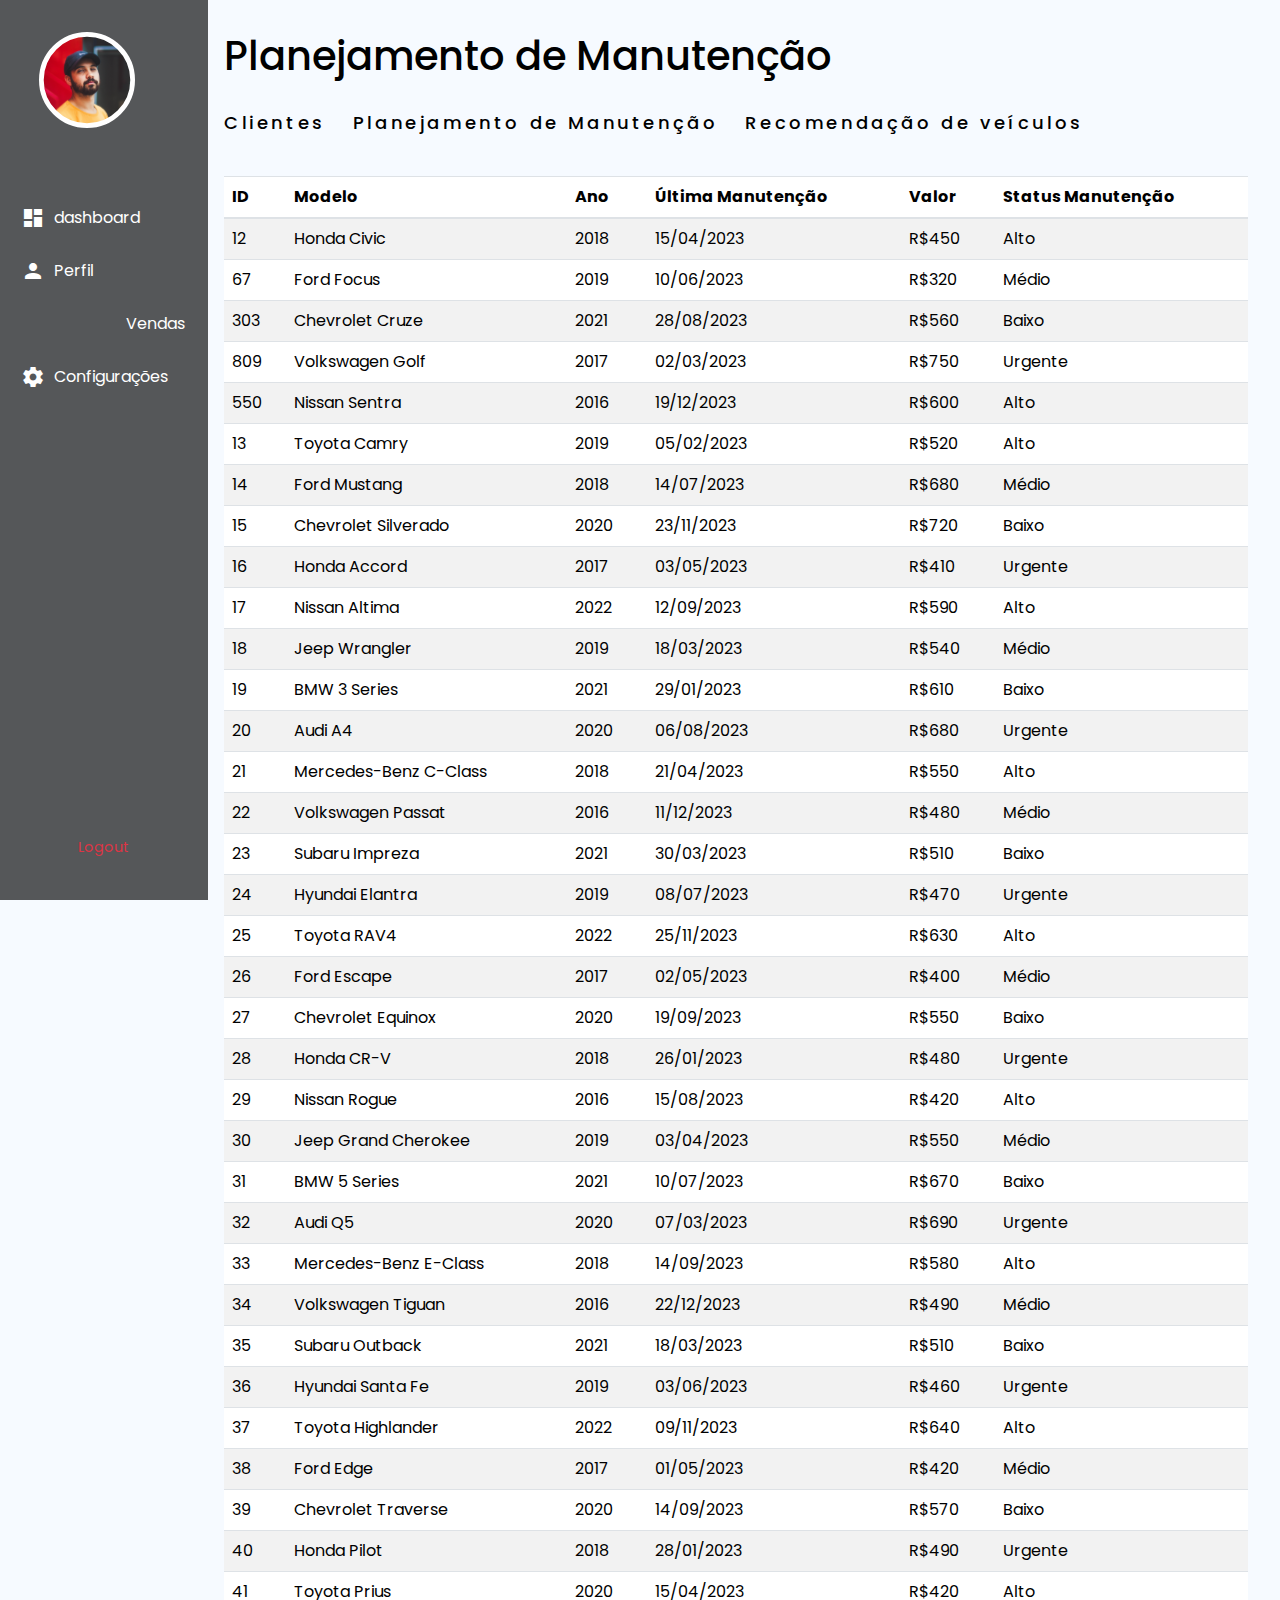
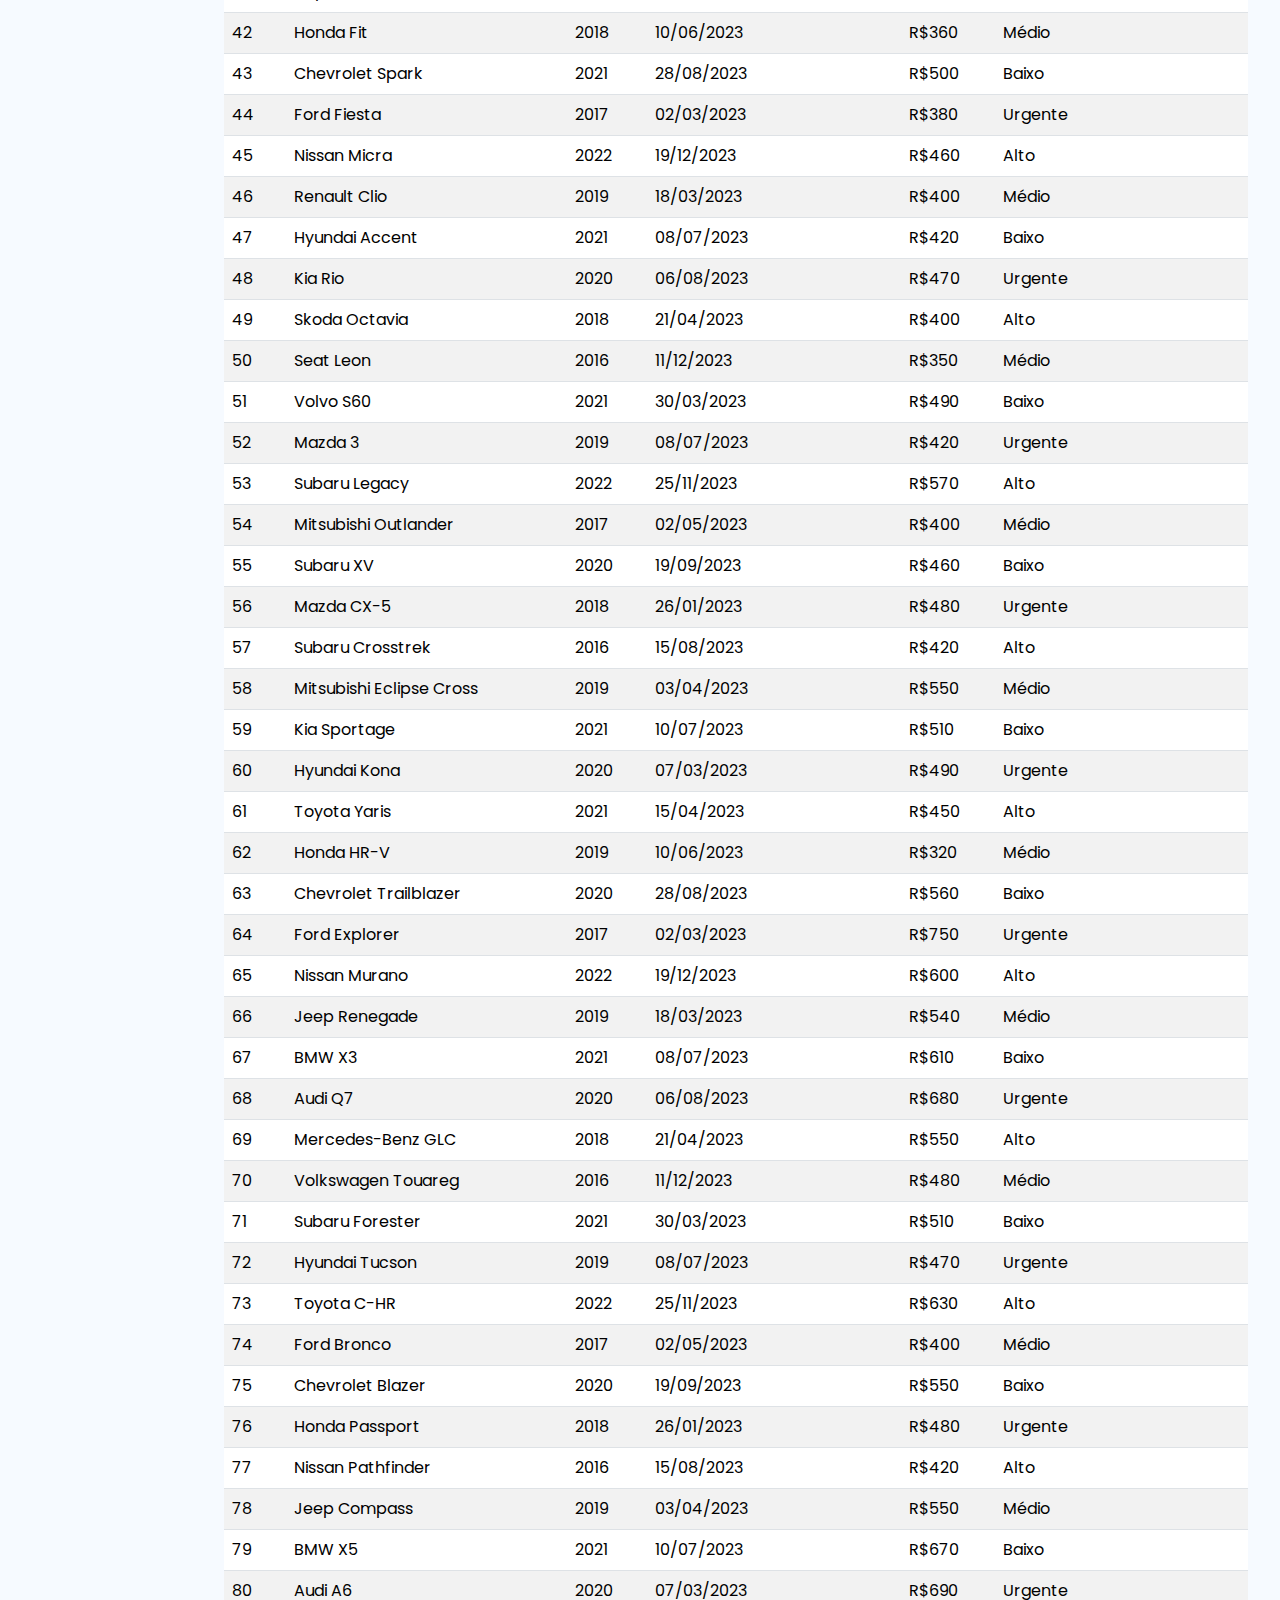
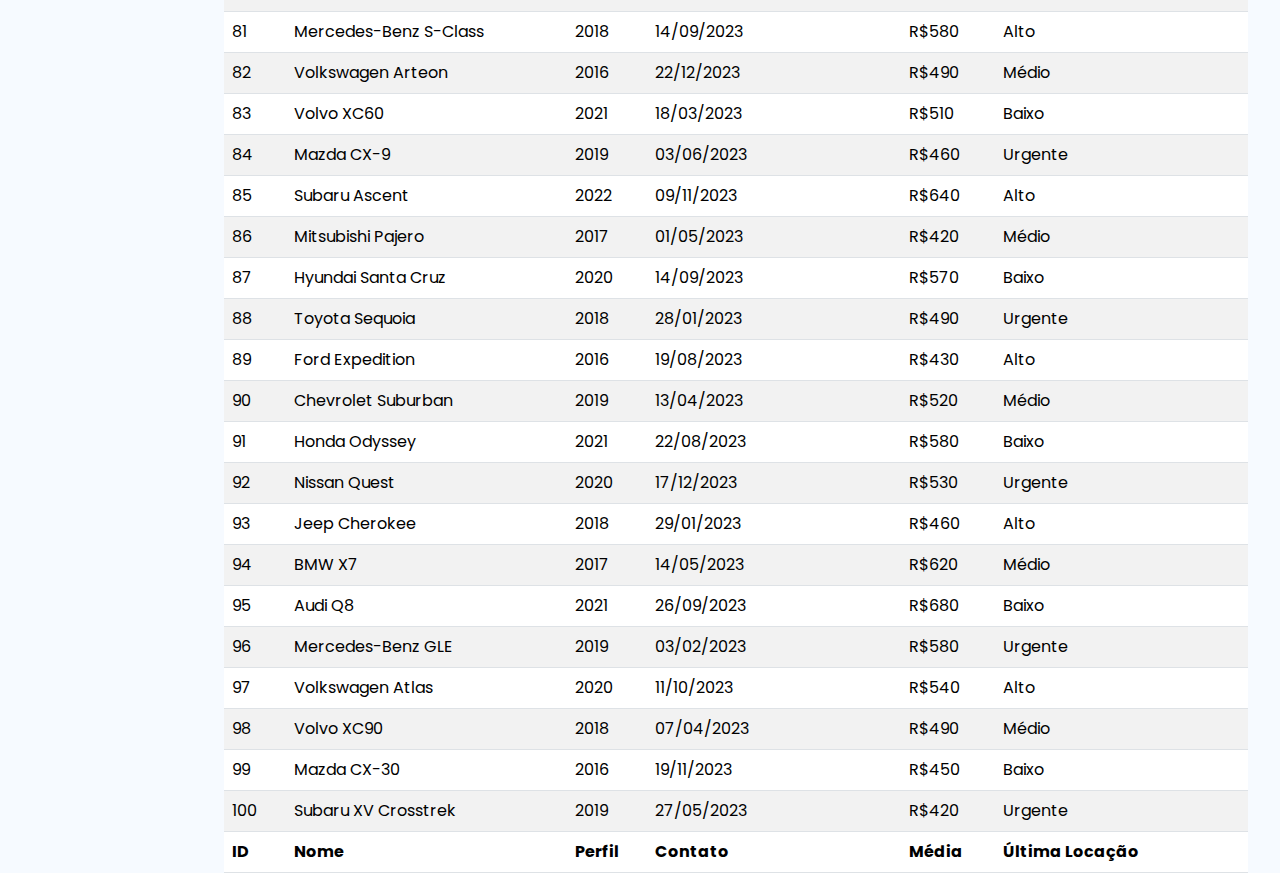
==== src/Pages/maintenance.html @ 5e2c3711 "commit" ====
<!DOCTYPE html>
<html lang="en">
<head>
  <meta charset="UTF-8">
  <meta name="viewport" content="width=], initial-scale=1.0">
  <title>CRM</title>
  <link rel="stylesheet" href="https://cdn.jsdelivr.net/npm/bootstrap@4.0.0/dist/css/bootstrap.min.css" integrity="sha384-Gn5384xqQ1aoWXA+058RXPxPg6fy4IWvTNh0E263XmFcJlSAwiGgFAW/dAiS6JXm" crossorigin="anonymous">
  <link href="https://fonts.googleapis.com/icon?family=Material+Icons+Sharp" rel="stylesheet">
  <link rel="stylesheet" href="https://cdnjs.cloudflare.com/ajax/libs/twitter-bootstrap/5.3.0/css/bootstrap.min.css">
  <link rel="stylesheet" href="https://cdn.datatables.net/1.13.6/css/dataTables.bootstrap5.min.css">
  <link rel="stylesheet" href="../assets/CSS/index.css">

</head>
<body>
  <aside>
    
    <div>
      <img src="../assets/images/avatar.svg" alt="imagem do perfil">
    </div>

   
    <div class="side-links">
      
      <ul>
        
        <li>
          <a href="">
            <span class="material-icons-sharp">dashboard</span>
            <span>dashboard</span>
          </a>
        </li>

        <li>
          <a href="">
            <span class="material-icons-sharp">person</span>
            <span>Perfil</span>
          </a>
        </li>

        <li>
          <a href="">
            <span class="material-icons-sharp">paid</span>
            <span>Vendas</span>
          </a>
        </li>

        <li>
          <a href="">
            <span class="material-icons-sharp">settings</span>
            <span>Configurações</span>
          </a>
        </li>
      </ul>

    </div>



    <div class="logout">
      <!-- <button>Logout</button> -->
      
      <button type="button" class="btn btn-outline-danger"> Logout</button>
    </div>

  </aside>

  <main>
    <h1>Planejamento de Manutenção</h1>

    <div class="pages">
      <a href="./index.html"><span>Clientes</span></a> 
      <a style="margin-left: 23px;" href=""><span>Planejamento de Manutenção</span></a> 
      <a style="margin-left: 23px;" href=""><span>Recomendação de veículos</span></a>
    </div>

    <table id="example" class="table table-striped teste"  style="width:100%">
      <thead>
          <tr>
              <th>ID</th>
              <th>Modelo</th>
              <th>Ano</th>
              <th>Última Manutenção</th>
              <th>Valor</th>
              <th>Status Manutenção </th>
          </tr>
      </thead>
      <tbody>
        <tr>
            <td>12</td>
            <td>Honda Civic</td>
            <td>2018</td>
            <td>15/04/2023</td>
            <td>R$450</td>
            <td>Alto</td>
          </tr>
          <tr>
            <td>67</td>
            <td>Ford Focus</td>
            <td>2019</td>
            <td>10/06/2023</td>
            <td>R$320</td>
            <td>Médio</td>
          </tr>
          <tr>
            <td>303</td>
            <td>Chevrolet Cruze</td>
            <td>2021</td>
            <td>28/08/2023</td>
            <td>R$560</td>
            <td>Baixo</td>
          </tr>
          <tr>
            <td>809</td>
            <td>Volkswagen Golf</td>
            <td>2017</td>
            <td>02/03/2023</td>
            <td>R$750</td>
            <td>Urgente</td>
          </tr>
          <tr>
            <td>550</td>
            <td>Nissan Sentra</td>
            <td>2016</td>
            <td>19/12/2023</td>
            <td>R$600</td>
            <td>Alto</td>
          </tr>
          <tr>
            <td>13</td>
            <td>Toyota Camry</td>
            <td>2019</td>
            <td>05/02/2023</td>
            <td>R$520</td>
            <td>Alto</td>
          </tr>
          <tr>
            <td>14</td>
            <td>Ford Mustang</td>
            <td>2018</td>
            <td>14/07/2023</td>
            <td>R$680</td>
            <td>Médio</td>
          </tr>
          <tr>
            <td>15</td>
            <td>Chevrolet Silverado</td>
            <td>2020</td>
            <td>23/11/2023</td>
            <td>R$720</td>
            <td>Baixo</td>
          </tr>
          <tr>
            <td>16</td>
            <td>Honda Accord</td>
            <td>2017</td>
            <td>03/05/2023</td>
            <td>R$410</td>
            <td>Urgente</td>
          </tr>
          <tr>
            <td>17</td>
            <td>Nissan Altima</td>
            <td>2022</td>
            <td>12/09/2023</td>
            <td>R$590</td>
            <td>Alto</td>
          </tr>
          <tr>
            <td>18</td>
            <td>Jeep Wrangler</td>
            <td>2019</td>
            <td>18/03/2023</td>
            <td>R$540</td>
            <td>Médio</td>
          </tr>
          <tr>
            <td>19</td>
            <td>BMW 3 Series</td>
            <td>2021</td>
            <td>29/01/2023</td>
            <td>R$610</td>
            <td>Baixo</td>
          </tr>
          <tr>
            <td>20</td>
            <td>Audi A4</td>
            <td>2020</td>
            <td>06/08/2023</td>
            <td>R$680</td>
            <td>Urgente</td>
          </tr>
          <tr>
            <td>21</td>
            <td>Mercedes-Benz C-Class</td>
            <td>2018</td>
            <td>21/04/2023</td>
            <td>R$550</td>
            <td>Alto</td>
          </tr>
          <tr>
            <td>22</td>
            <td>Volkswagen Passat</td>
            <td>2016</td>
            <td>11/12/2023</td>
            <td>R$480</td>
            <td>Médio</td>
          </tr>
          <tr>
            <td>23</td>
            <td>Subaru Impreza</td>
            <td>2021</td>
            <td>30/03/2023</td>
            <td>R$510</td>
            <td>Baixo</td>
          </tr>
          <tr>
            <td>24</td>
            <td>Hyundai Elantra</td>
            <td>2019</td>
            <td>08/07/2023</td>
            <td>R$470</td>
            <td>Urgente</td>
          </tr>
          <tr>
            <td>25</td>
            <td>Toyota RAV4</td>
            <td>2022</td>
            <td>25/11/2023</td>
            <td>R$630</td>
            <td>Alto</td>
          </tr>
          <tr>
            <td>26</td>
            <td>Ford Escape</td>
            <td>2017</td>
            <td>02/05/2023</td>
            <td>R$400</td>
            <td>Médio</td>
          </tr>
          <tr>
            <td>27</td>
            <td>Chevrolet Equinox</td>
            <td>2020</td>
            <td>19/09/2023</td>
            <td>R$550</td>
            <td>Baixo</td>
          </tr>
          <tr>
            <td>28</td>
            <td>Honda CR-V</td>
            <td>2018</td>
            <td>26/01/2023</td>
            <td>R$480</td>
            <td>Urgente</td>
          </tr>
          <tr>
            <td>29</td>
            <td>Nissan Rogue</td>
            <td>2016</td>
            <td>15/08/2023</td>
            <td>R$420</td>
            <td>Alto</td>
          </tr>
          <tr>
            <td>30</td>
            <td>Jeep Grand Cherokee</td>
            <td>2019</td>
            <td>03/04/2023</td>
            <td>R$550</td>
            <td>Médio</td>
          </tr>
          <tr>
            <td>31</td>
            <td>BMW 5 Series</td>
            <td>2021</td>
            <td>10/07/2023</td>
            <td>R$670</td>
            <td>Baixo</td>
          </tr>
          <tr>
            <td>32</td>
            <td>Audi Q5</td>
            <td>2020</td>
            <td>07/03/2023</td>
            <td>R$690</td>
            <td>Urgente</td>
          </tr>
          <tr>
            <td>33</td>
            <td>Mercedes-Benz E-Class</td>
            <td>2018</td>
            <td>14/09/2023</td>
            <td>R$580</td>
            <td>Alto</td>
          </tr>
          <tr>
            <td>34</td>
            <td>Volkswagen Tiguan</td>
            <td>2016</td>
            <td>22/12/2023</td>
            <td>R$490</td>
            <td>Médio</td>
          </tr>
          <tr>
            <td>35</td>
            <td>Subaru Outback</td>
            <td>2021</td>
            <td>18/03/2023</td>
            <td>R$510</td>
            <td>Baixo</td>
          </tr>
          <tr>
            <td>36</td>
            <td>Hyundai Santa Fe</td>
            <td>2019</td>
            <td>03/06/2023</td>
            <td>R$460</td>
            <td>Urgente</td>
          </tr>
          <tr>
            <td>37</td>
            <td>Toyota Highlander</td>
            <td>2022</td>
            <td>09/11/2023</td>
            <td>R$640</td>
            <td>Alto</td>
          </tr>
          <tr>
            <td>38</td>
            <td>Ford Edge</td>
            <td>2017</td>
            <td>01/05/2023</td>
            <td>R$420</td>
            <td>Médio</td>
          </tr>
          <tr>
            <td>39</td>
            <td>Chevrolet Traverse</td>
            <td>2020</td>
            <td>14/09/2023</td>
            <td>R$570</td>
            <td>Baixo</td>
          </tr>
          <tr>
            <td>40</td>
            <td>Honda Pilot</td>
            <td>2018</td>
            <td>28/01/2023</td>
            <td>R$490</td>
            <td>Urgente</td>
          </tr>
        
          <tr>
            <td>41</td>
            <td>Toyota Prius</td>
            <td>2020</td>
            <td>15/04/2023</td>
            <td>R$420</td>
            <td>Alto</td>
          </tr>
          <tr>
            <td>42</td>
            <td>Honda Fit</td>
            <td>2018</td>
            <td>10/06/2023</td>
            <td>R$360</td>
            <td>Médio</td>
          </tr>
          <tr>
            <td>43</td>
            <td>Chevrolet Spark</td>
            <td>2021</td>
            <td>28/08/2023</td>
            <td>R$500</td>
            <td>Baixo</td>
          </tr>
          <tr>
            <td>44</td>
            <td>Ford Fiesta</td>
            <td>2017</td>
            <td>02/03/2023</td>
            <td>R$380</td>
            <td>Urgente</td>
          </tr>
          <tr>
            <td>45</td>
            <td>Nissan Micra</td>
            <td>2022</td>
            <td>19/12/2023</td>
            <td>R$460</td>
            <td>Alto</td>
          </tr>
          <tr>
            <td>46</td>
            <td>Renault Clio</td>
            <td>2019</td>
            <td>18/03/2023</td>
            <td>R$400</td>
            <td>Médio</td>
          </tr>
          <tr>
            <td>47</td>
            <td>Hyundai Accent</td>
            <td>2021</td>
            <td>08/07/2023</td>
            <td>R$420</td>
            <td>Baixo</td>
          </tr>
          <tr>
            <td>48</td>
            <td>Kia Rio</td>
            <td>2020</td>
            <td>06/08/2023</td>
            <td>R$470</td>
            <td>Urgente</td>
          </tr>
          <tr>
            <td>49</td>
            <td>Skoda Octavia</td>
            <td>2018</td>
            <td>21/04/2023</td>
            <td>R$400</td>
            <td>Alto</td>
          </tr>
          <tr>
            <td>50</td>
            <td>Seat Leon</td>
            <td>2016</td>
            <td>11/12/2023</td>
            <td>R$350</td>
            <td>Médio</td>
          </tr>
          <tr>
            <td>51</td>
            <td>Volvo S60</td>
            <td>2021</td>
            <td>30/03/2023</td>
            <td>R$490</td>
            <td>Baixo</td>
          </tr>
          <tr>
            <td>52</td>
            <td>Mazda 3</td>
            <td>2019</td>
            <td>08/07/2023</td>
            <td>R$420</td>
            <td>Urgente</td>
          </tr>
          <tr>
            <td>53</td>
            <td>Subaru Legacy</td>
            <td>2022</td>
            <td>25/11/2023</td>
            <td>R$570</td>
            <td>Alto</td>
          </tr>
          <tr>
            <td>54</td>
            <td>Mitsubishi Outlander</td>
            <td>2017</td>
            <td>02/05/2023</td>
            <td>R$400</td>
            <td>Médio</td>
          </tr>
          <tr>
            <td>55</td>
            <td>Subaru XV</td>
            <td>2020</td>
            <td>19/09/2023</td>
            <td>R$460</td>
            <td>Baixo</td>
          </tr>
          <tr>
            <td>56</td>
            <td>Mazda CX-5</td>
            <td>2018</td>
            <td>26/01/2023</td>
            <td>R$480</td>
            <td>Urgente</td>
          </tr>
          <tr>
            <td>57</td>
            <td>Subaru Crosstrek</td>
            <td>2016</td>
            <td>15/08/2023</td>
            <td>R$420</td>
            <td>Alto</td>
          </tr>
          <tr>
            <td>58</td>
            <td>Mitsubishi Eclipse Cross</td>
            <td>2019</td>
            <td>03/04/2023</td>
            <td>R$550</td>
            <td>Médio</td>
          </tr>
          <tr>
            <td>59</td>
            <td>Kia Sportage</td>
            <td>2021</td>
            <td>10/07/2023</td>
            <td>R$510</td>
            <td>Baixo</td>
          </tr>
          <tr>
            <td>60</td>
            <td>Hyundai Kona</td>
            <td>2020</td>
            <td>07/03/2023</td>
            <td>R$490</td>
            <td>Urgente</td>
          </tr>
          
          <tr>
            <td>61</td>
            <td>Toyota Yaris</td>
            <td>2021</td>
            <td>15/04/2023</td>
            <td>R$450</td>
            <td>Alto</td>
          </tr>
          <tr>
            <td>62</td>
            <td>Honda HR-V</td>
            <td>2019</td>
            <td>10/06/2023</td>
            <td>R$320</td>
            <td>Médio</td>
          </tr>
          <tr>
            <td>63</td>
            <td>Chevrolet Trailblazer</td>
            <td>2020</td>
            <td>28/08/2023</td>
            <td>R$560</td>
            <td>Baixo</td>
          </tr>
          <tr>
            <td>64</td>
            <td>Ford Explorer</td>
            <td>2017</td>
            <td>02/03/2023</td>
            <td>R$750</td>
            <td>Urgente</td>
          </tr>
          <tr>
            <td>65</td>
            <td>Nissan Murano</td>
            <td>2022</td>
            <td>19/12/2023</td>
            <td>R$600</td>
            <td>Alto</td>
          </tr>
          <tr>
            <td>66</td>
            <td>Jeep Renegade</td>
            <td>2019</td>
            <td>18/03/2023</td>
            <td>R$540</td>
            <td>Médio</td>
          </tr>
          <tr>
            <td>67</td>
            <td>BMW X3</td>
            <td>2021</td>
            <td>08/07/2023</td>
            <td>R$610</td>
            <td>Baixo</td>
          </tr>
          <tr>
            <td>68</td>
            <td>Audi Q7</td>
            <td>2020</td>
            <td>06/08/2023</td>
            <td>R$680</td>
            <td>Urgente</td>
          </tr>
          <tr>
            <td>69</td>
            <td>Mercedes-Benz GLC</td>
            <td>2018</td>
            <td>21/04/2023</td>
            <td>R$550</td>
            <td>Alto</td>
          </tr>
          <tr>
            <td>70</td>
            <td>Volkswagen Touareg</td>
            <td>2016</td>
            <td>11/12/2023</td>
            <td>R$480</td>
            <td>Médio</td>
          </tr>
          <tr>
            <td>71</td>
            <td>Subaru Forester</td>
            <td>2021</td>
            <td>30/03/2023</td>
            <td>R$510</td>
            <td>Baixo</td>
          </tr>
          <tr>
            <td>72</td>
            <td>Hyundai Tucson</td>
            <td>2019</td>
            <td>08/07/2023</td>
            <td>R$470</td>
            <td>Urgente</td>
          </tr>
          <tr>
            <td>73</td>
            <td>Toyota C-HR</td>
            <td>2022</td>
            <td>25/11/2023</td>
            <td>R$630</td>
            <td>Alto</td>
          </tr>
          <tr>
            <td>74</td>
            <td>Ford Bronco</td>
            <td>2017</td>
            <td>02/05/2023</td>
            <td>R$400</td>
            <td>Médio</td>
          </tr>
          <tr>
            <td>75</td>
            <td>Chevrolet Blazer</td>
            <td>2020</td>
            <td>19/09/2023</td>
            <td>R$550</td>
            <td>Baixo</td>
          </tr>
          <tr>
            <td>76</td>
            <td>Honda Passport</td>
            <td>2018</td>
            <td>26/01/2023</td>
            <td>R$480</td>
            <td>Urgente</td>
          </tr>
          <tr>
            <td>77</td>
            <td>Nissan Pathfinder</td>
            <td>2016</td>
            <td>15/08/2023</td>
            <td>R$420</td>
            <td>Alto</td>
          </tr>
          <tr>
            <td>78</td>
            <td>Jeep Compass</td>
            <td>2019</td>
            <td>03/04/2023</td>
            <td>R$550</td>
            <td>Médio</td>
          </tr>
          <tr>
            <td>79</td>
            <td>BMW X5</td>
            <td>2021</td>
            <td>10/07/2023</td>
            <td>R$670</td>
            <td>Baixo</td>
          </tr>
          <tr>
            <td>80</td>
            <td>Audi A6</td>
            <td>2020</td>
            <td>07/03/2023</td>
            <td>R$690</td>
            <td>Urgente</td>
          </tr>
          <tr>
            <td>81</td>
            <td>Mercedes-Benz S-Class</td>
            <td>2018</td>
            <td>14/09/2023</td>
            <td>R$580</td>
            <td>Alto</td>
          </tr>
          <tr>
            <td>82</td>
            <td>Volkswagen Arteon</td>
            <td>2016</td>
            <td>22/12/2023</td>
            <td>R$490</td>
            <td>Médio</td>
          </tr>
          <tr>
            <td>83</td>
            <td>Volvo XC60</td>
            <td>2021</td>
            <td>18/03/2023</td>
            <td>R$510</td>
            <td>Baixo</td>
          </tr>
          <tr>
            <td>84</td>
            <td>Mazda CX-9</td>
            <td>2019</td>
            <td>03/06/2023</td>
            <td>R$460</td>
            <td>Urgente</td>
          </tr>
          <tr>
            <td>85</td>
            <td>Subaru Ascent</td>
            <td>2022</td>
            <td>09/11/2023</td>
            <td>R$640</td>
            <td>Alto</td>
          </tr>
          <tr>
            <td>86</td>
            <td>Mitsubishi Pajero</td>
            <td>2017</td>
            <td>01/05/2023</td>
            <td>R$420</td>
            <td>Médio</td>
          </tr>
          <tr>
            <td>87</td>
            <td>Hyundai Santa Cruz</td>
            <td>2020</td>
            <td>14/09/2023</td>
            <td>R$570</td>
            <td>Baixo</td>
          </tr>
          <tr>
            <td>88</td>
            <td>Toyota Sequoia</td>
            <td>2018</td>
            <td>28/01/2023</td>
            <td>R$490</td>
            <td>Urgente</td>
          </tr>
          <tr>
            <td>89</td>
            <td>Ford Expedition</td>
            <td>2016</td>
            <td>19/08/2023</td>
            <td>R$430</td>
            <td>Alto</td>
          </tr>
          <tr>
            <td>90</td>
            <td>Chevrolet Suburban</td>
            <td>2019</td>
            <td>13/04/2023</td>
            <td>R$520</td>
            <td>Médio</td>
          </tr>
          <tr>
            <td>91</td>
            <td>Honda Odyssey</td>
            <td>2021</td>
            <td>22/08/2023</td>
            <td>R$580</td>
            <td>Baixo</td>
          </tr>
          <tr>
            <td>92</td>
            <td>Nissan Quest</td>
            <td>2020</td>
            <td>17/12/2023</td>
            <td>R$530</td>
            <td>Urgente</td>
          </tr>
          <tr>
            <td>93</td>
            <td>Jeep Cherokee</td>
            <td>2018</td>
            <td>29/01/2023</td>
            <td>R$460</td>
            <td>Alto</td>
          </tr>
          <tr>
            <td>94</td>
            <td>BMW X7</td>
            <td>2017</td>
            <td>14/05/2023</td>
            <td>R$620</td>
            <td>Médio</td>
          </tr>
          <tr>
            <td>95</td>
            <td>Audi Q8</td>
            <td>2021</td>
            <td>26/09/2023</td>
            <td>R$680</td>
            <td>Baixo</td>
          </tr>
          <tr>
            <td>96</td>
            <td>Mercedes-Benz GLE</td>
            <td>2019</td>
            <td>03/02/2023</td>
            <td>R$580</td>
            <td>Urgente</td>
          </tr>
          <tr>
            <td>97</td>
            <td>Volkswagen Atlas</td>
            <td>2020</td>
            <td>11/10/2023</td>
            <td>R$540</td>
            <td>Alto</td>
          </tr>
          <tr>
            <td>98</td>
            <td>Volvo XC90</td>
            <td>2018</td>
            <td>07/04/2023</td>
            <td>R$490</td>
            <td>Médio</td>
          </tr>
          <tr>
            <td>99</td>
            <td>Mazda CX-30</td>
            <td>2016</td>
            <td>19/11/2023</td>
            <td>R$450</td>
            <td>Baixo</td>
          </tr>
          <tr>
            <td>100</td>
            <td>Subaru XV Crosstrek</td>
            <td>2019</td>
            <td>27/05/2023</td>
            <td>R$420</td>
            <td>Urgente</td>
          </tr>
      </tbody>
      <tfoot>
        <th>ID</th>
        <th>Nome</th>
        <th>Perfil</th>
        <th>Contato</th>
        <th>Média</th>
        <th>Última Locação</th>
      </tfoot>
  </table>


  </main>

  <script src="https://cdn.jsdelivr.net/npm/@popperjs/core@2.11.8/dist/umd/popper.min.js" integrity="sha384-I7E8VVD/ismYTF4hNIPjVp/Zjvgyol6VFvRkX/vR+Vc4jQkC+hVqc2pM8ODewa9r" crossorigin="anonymous"></script>
  <script src="https://cdn.jsdelivr.net/npm/bootstrap@5.3.2/dist/js/bootstrap.min.js" integrity="sha384-BBtl+eGJRgqQAUMxJ7pMwbEyER4l1g+O15P+16Ep7Q9Q+zqX6gSbd85u4mG4QzX+" crossorigin="anonymous"></script>
  
  <script src="https://code.jquery.com/jquery-3.7.0.js"></script>
  <script src="https://cdn.datatables.net/1.13.6/js/jquery.dataTables.min.js"></script>
  <script src="https://cdn.datatables.net/1.13.6/js/dataTables.bootstrap5.min.js"></script>

  <script src="../Javascript/tableScript.js"></script>
</body>
</html>
---- src/assets/CSS/index.css ----
@import url('https://fonts.googleapis.com/css2?family=Poppins:wght@300;400;500;600;800&display=swap');

:root {
  --color-background: #F6FAFF;
  --color-menu-background: #555759;
  --color-white: #FFFFFF;
  --color-dark: #000000;
  --color-blue: #007BFF;
}

*{
  margin: 0;
  padding: 0;
  box-sizing: border-box;
  font-family: 'Poppins', sans-serif;
}

body{
  display: flex;
  flex-direction: row;
  background-color: var(--color-background);
  height: 100vh;
  width: 100%;
}


/* Menu Lateral */
aside {
  display: flex;
  flex-direction: column;
  align-items: center;
  height: 100%;
  width: 13rem;
  background-color: var(--color-menu-background);
  position: fixed;
  top: 0%;
  left: 0%;
  z-index: 2;

}

aside div img {
  width: 6rem;
  cursor: pointer;
}

aside div {
  margin: 2rem 1.5rem ;
  margin-left: -10px;
}


ul {
  list-style-type: none;
  
}

li > a {
  display: flex;
  align-items: center;
  text-decoration: none;
  padding: 0rem 0.4rem;
  border-radius: 10px;
  color: var(--color-white);
}

li > a:hover {
  text-decoration: none;
  background-color: var(--color-blue);
  color: var(--color-white);
}


li > a > span { 
  margin: 0.6rem 0px;
  padding: 0.3rem;
  
}

.logout {
  display: flex;
  flex-direction: row-reverse;
  justify-content: center;
  align-items: flex-end;
  height: 100%;
  width: 100%;
}

.logout button {
  margin-left: 2rem;
  padding: 0.6rem 1rem;
  font-size: 0.9rem;
  border-radius: 10px;
  border: 1px;
}

/* Conteudo principal */
main {
  z-index: 1;
  margin-left:12rem;
  width: 100%;
  padding: 2rem;
}
/*titulo CLIENTES*/
h1 {
  color: var(--color-dark);
}

.pages{
 list-style: none;
 margin: 1.8rem 0rem 2.5rem;
}

.pages a{
  position: relative;
  text-decoration: none;
  font-size: 18px;
  font-weight: 500;
  color: var(--color-dark);
  letter-spacing: 0.2em;
}

.pages a::before {
  content: '';
  position: absolute;
  bottom: -2px;
  width:100%;
  height: 2px;
  background: var(--color-menu-background);
  transform: scaleX(0);
  transition: transform 0.5s ease-in-out;
  transform-origin: right ;
}

.pages a:hover::before {
  transform: scaleX(1);
  transform-origin: left;
}
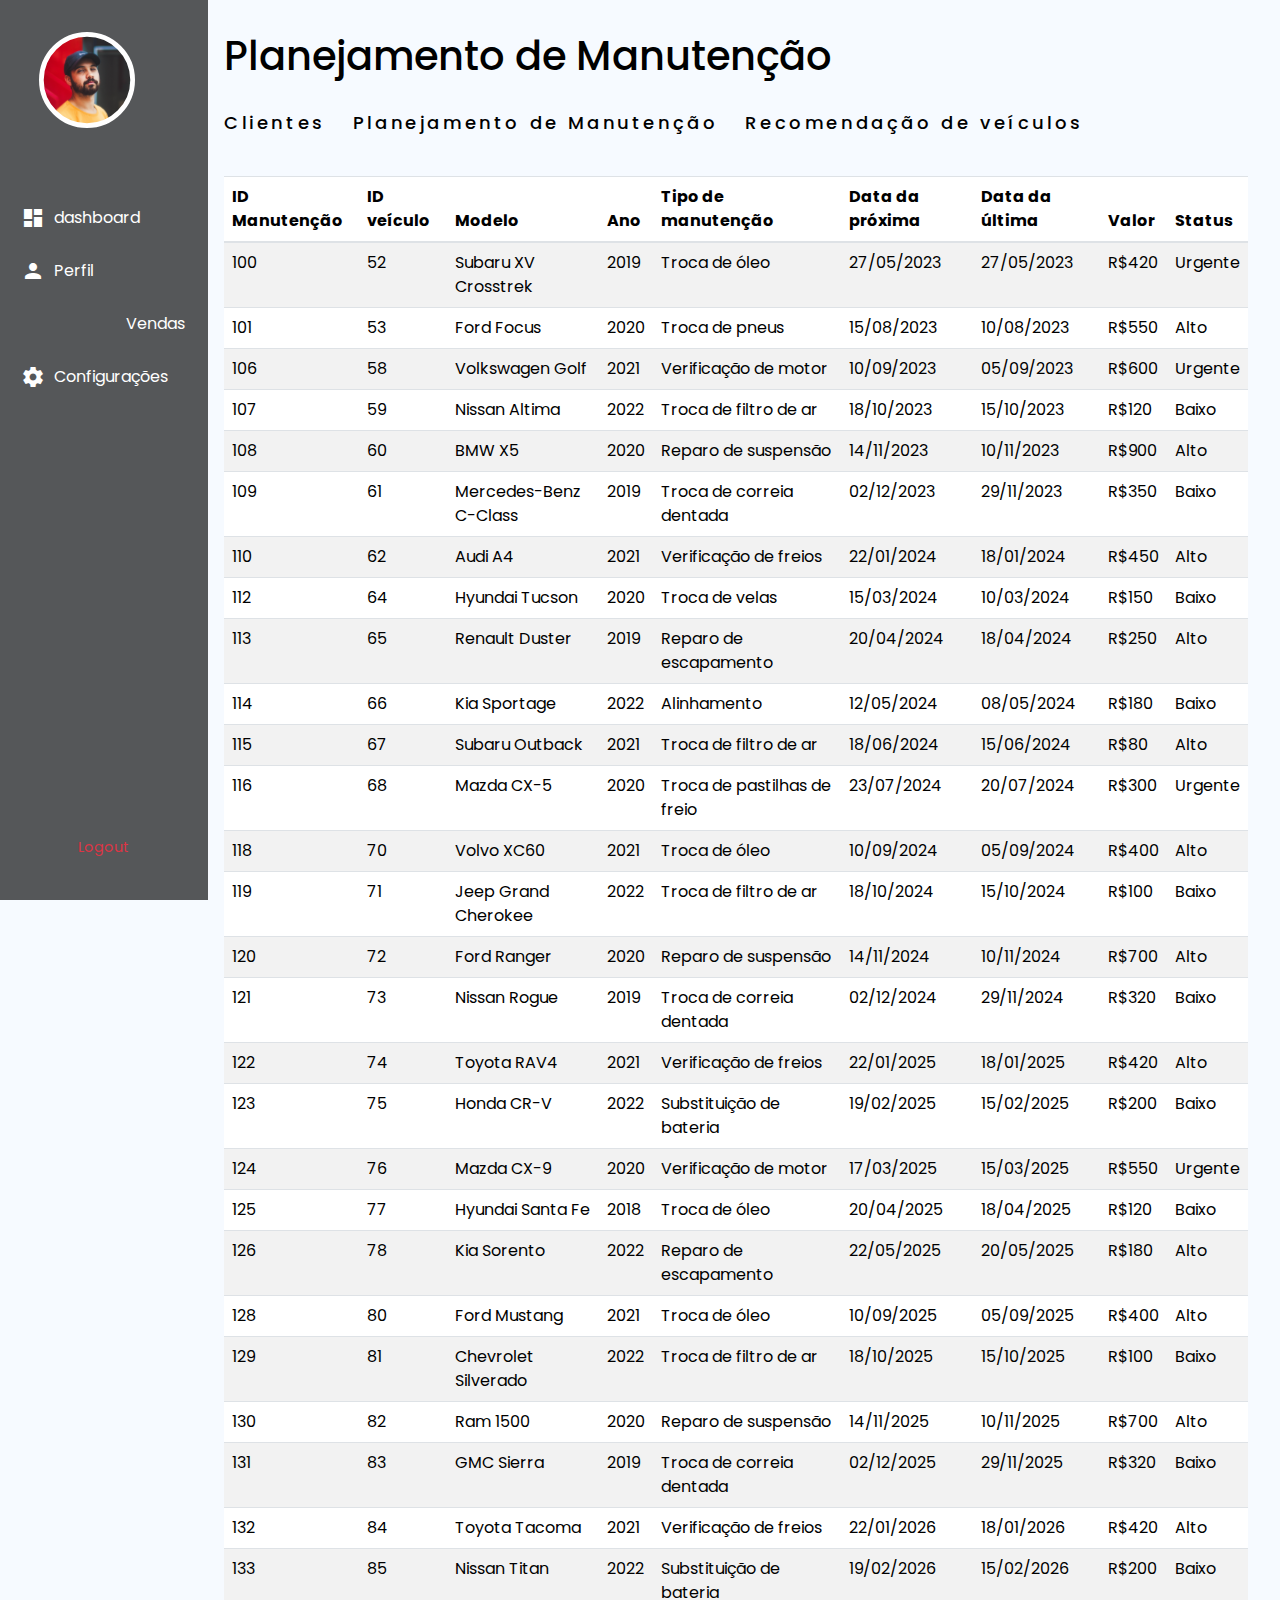
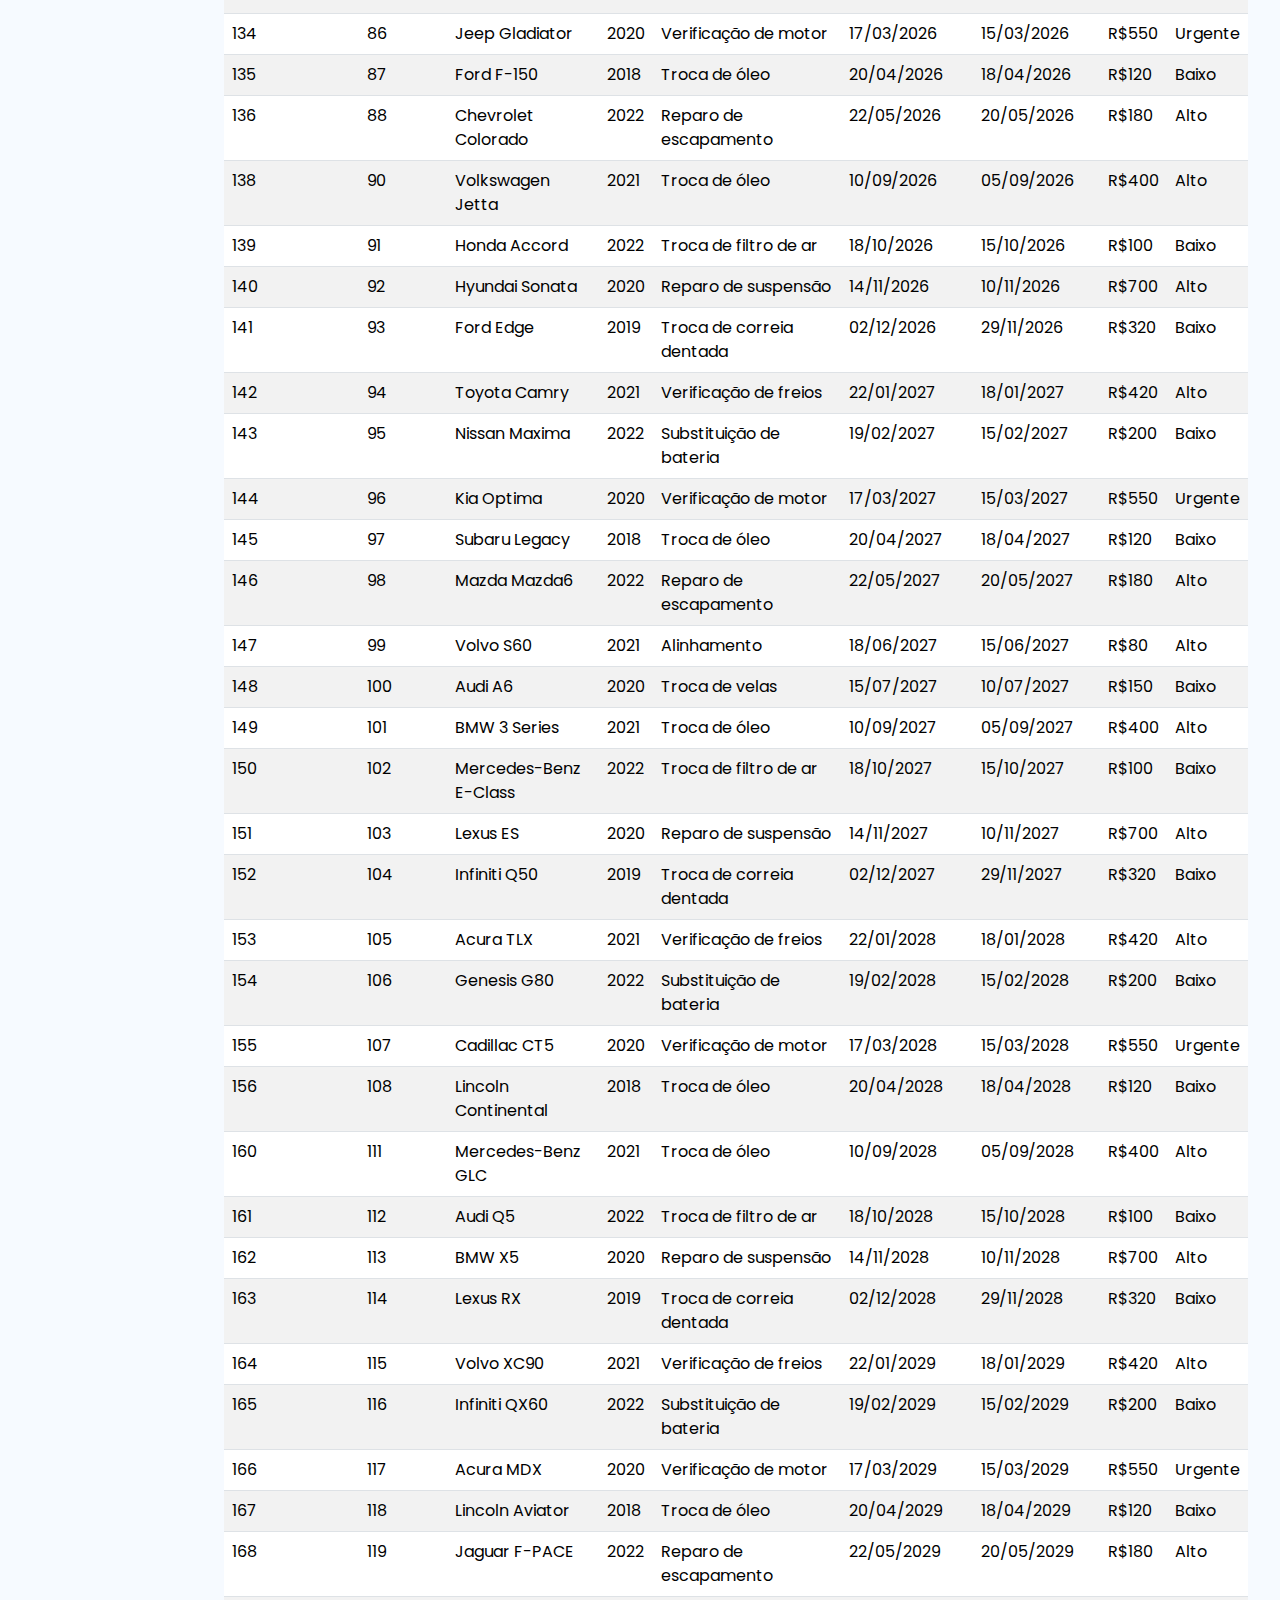
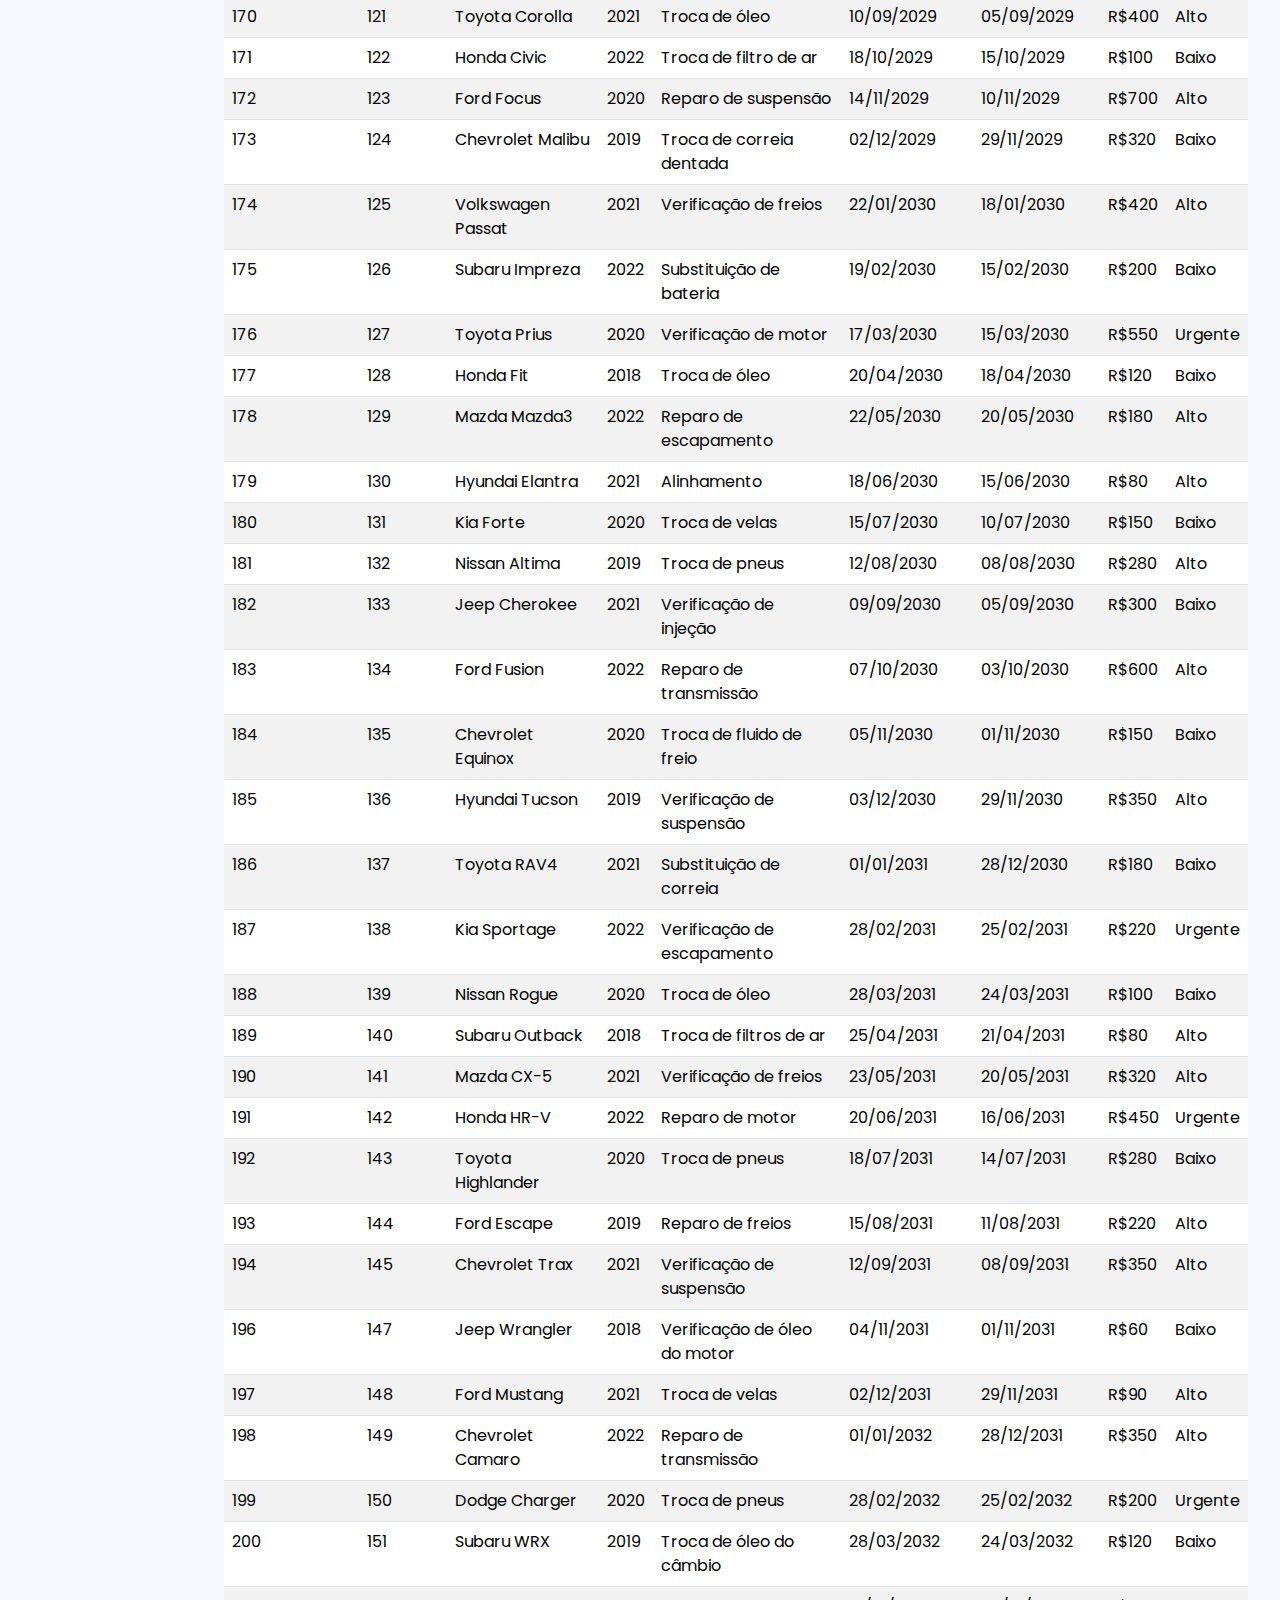
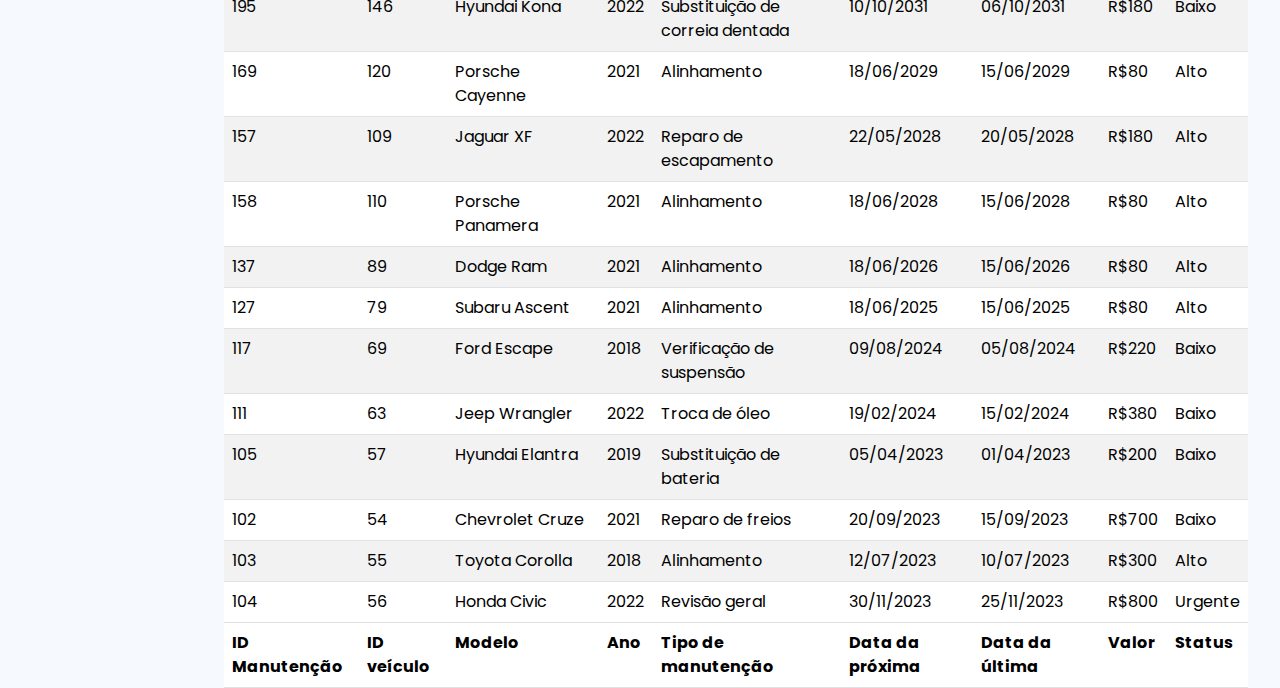
==== commit dd67eae3: "commit" ====
--- a/src/Pages/maintenance.html
+++ b/src/Pages/maintenance.html
@@ -76,769 +76,1135 @@
     <table id="example" class="table table-striped teste"  style="width:100%">
       <thead>
           <tr>
-              <th>ID</th>
-              <th>Modelo</th>
-              <th>Ano</th>
-              <th>Última Manutenção</th>
-              <th>Valor</th>
-              <th>Status Manutenção </th>
+          <th>ID Manutenção</th>
+          <th>ID veículo </th>
+          <th>Modelo</th>
+          <th>Ano</th>
+          <th>Tipo de manutenção</th>
+          <th>Data da próxima</th>
+          <th>Data da última</th>
+          <th>Valor</th>
+          <th>Status</th>
           </tr>
       </thead>
       <tbody>
-        <tr>
-            <td>12</td>
-            <td>Honda Civic</td>
-            <td>2018</td>
-            <td>15/04/2023</td>
-            <td>R$450</td>
-            <td>Alto</td>
-          </tr>
-          <tr>
-            <td>67</td>
-            <td>Ford Focus</td>
-            <td>2019</td>
-            <td>10/06/2023</td>
-            <td>R$320</td>
-            <td>Médio</td>
-          </tr>
-          <tr>
-            <td>303</td>
-            <td>Chevrolet Cruze</td>
-            <td>2021</td>
-            <td>28/08/2023</td>
-            <td>R$560</td>
-            <td>Baixo</td>
-          </tr>
-          <tr>
-            <td>809</td>
-            <td>Volkswagen Golf</td>
-            <td>2017</td>
-            <td>02/03/2023</td>
-            <td>R$750</td>
-            <td>Urgente</td>
-          </tr>
-          <tr>
-            <td>550</td>
-            <td>Nissan Sentra</td>
-            <td>2016</td>
-            <td>19/12/2023</td>
-            <td>R$600</td>
-            <td>Alto</td>
-          </tr>
-          <tr>
-            <td>13</td>
-            <td>Toyota Camry</td>
-            <td>2019</td>
-            <td>05/02/2023</td>
-            <td>R$520</td>
-            <td>Alto</td>
-          </tr>
-          <tr>
-            <td>14</td>
-            <td>Ford Mustang</td>
-            <td>2018</td>
-            <td>14/07/2023</td>
-            <td>R$680</td>
-            <td>Médio</td>
-          </tr>
-          <tr>
-            <td>15</td>
-            <td>Chevrolet Silverado</td>
-            <td>2020</td>
-            <td>23/11/2023</td>
-            <td>R$720</td>
-            <td>Baixo</td>
-          </tr>
-          <tr>
-            <td>16</td>
-            <td>Honda Accord</td>
-            <td>2017</td>
-            <td>03/05/2023</td>
-            <td>R$410</td>
-            <td>Urgente</td>
-          </tr>
-          <tr>
-            <td>17</td>
-            <td>Nissan Altima</td>
-            <td>2022</td>
-            <td>12/09/2023</td>
-            <td>R$590</td>
-            <td>Alto</td>
-          </tr>
-          <tr>
-            <td>18</td>
-            <td>Jeep Wrangler</td>
-            <td>2019</td>
-            <td>18/03/2023</td>
-            <td>R$540</td>
-            <td>Médio</td>
-          </tr>
-          <tr>
-            <td>19</td>
-            <td>BMW 3 Series</td>
-            <td>2021</td>
-            <td>29/01/2023</td>
-            <td>R$610</td>
-            <td>Baixo</td>
-          </tr>
-          <tr>
-            <td>20</td>
-            <td>Audi A4</td>
-            <td>2020</td>
-            <td>06/08/2023</td>
-            <td>R$680</td>
-            <td>Urgente</td>
-          </tr>
-          <tr>
-            <td>21</td>
-            <td>Mercedes-Benz C-Class</td>
-            <td>2018</td>
-            <td>21/04/2023</td>
-            <td>R$550</td>
-            <td>Alto</td>
-          </tr>
-          <tr>
-            <td>22</td>
-            <td>Volkswagen Passat</td>
-            <td>2016</td>
-            <td>11/12/2023</td>
-            <td>R$480</td>
-            <td>Médio</td>
-          </tr>
-          <tr>
-            <td>23</td>
-            <td>Subaru Impreza</td>
-            <td>2021</td>
-            <td>30/03/2023</td>
-            <td>R$510</td>
-            <td>Baixo</td>
-          </tr>
-          <tr>
-            <td>24</td>
-            <td>Hyundai Elantra</td>
-            <td>2019</td>
-            <td>08/07/2023</td>
-            <td>R$470</td>
-            <td>Urgente</td>
-          </tr>
-          <tr>
-            <td>25</td>
-            <td>Toyota RAV4</td>
-            <td>2022</td>
-            <td>25/11/2023</td>
-            <td>R$630</td>
-            <td>Alto</td>
-          </tr>
-          <tr>
-            <td>26</td>
-            <td>Ford Escape</td>
-            <td>2017</td>
-            <td>02/05/2023</td>
-            <td>R$400</td>
-            <td>Médio</td>
-          </tr>
-          <tr>
-            <td>27</td>
-            <td>Chevrolet Equinox</td>
-            <td>2020</td>
-            <td>19/09/2023</td>
-            <td>R$550</td>
-            <td>Baixo</td>
-          </tr>
-          <tr>
-            <td>28</td>
-            <td>Honda CR-V</td>
-            <td>2018</td>
-            <td>26/01/2023</td>
-            <td>R$480</td>
-            <td>Urgente</td>
-          </tr>
-          <tr>
-            <td>29</td>
-            <td>Nissan Rogue</td>
-            <td>2016</td>
-            <td>15/08/2023</td>
-            <td>R$420</td>
-            <td>Alto</td>
-          </tr>
-          <tr>
-            <td>30</td>
-            <td>Jeep Grand Cherokee</td>
-            <td>2019</td>
-            <td>03/04/2023</td>
-            <td>R$550</td>
-            <td>Médio</td>
-          </tr>
-          <tr>
-            <td>31</td>
-            <td>BMW 5 Series</td>
-            <td>2021</td>
-            <td>10/07/2023</td>
-            <td>R$670</td>
-            <td>Baixo</td>
-          </tr>
-          <tr>
-            <td>32</td>
-            <td>Audi Q5</td>
-            <td>2020</td>
-            <td>07/03/2023</td>
-            <td>R$690</td>
-            <td>Urgente</td>
-          </tr>
-          <tr>
-            <td>33</td>
-            <td>Mercedes-Benz E-Class</td>
-            <td>2018</td>
-            <td>14/09/2023</td>
-            <td>R$580</td>
-            <td>Alto</td>
-          </tr>
-          <tr>
-            <td>34</td>
-            <td>Volkswagen Tiguan</td>
-            <td>2016</td>
-            <td>22/12/2023</td>
-            <td>R$490</td>
-            <td>Médio</td>
-          </tr>
-          <tr>
-            <td>35</td>
-            <td>Subaru Outback</td>
-            <td>2021</td>
-            <td>18/03/2023</td>
-            <td>R$510</td>
-            <td>Baixo</td>
-          </tr>
-          <tr>
-            <td>36</td>
-            <td>Hyundai Santa Fe</td>
-            <td>2019</td>
-            <td>03/06/2023</td>
-            <td>R$460</td>
-            <td>Urgente</td>
-          </tr>
-          <tr>
-            <td>37</td>
-            <td>Toyota Highlander</td>
-            <td>2022</td>
-            <td>09/11/2023</td>
-            <td>R$640</td>
-            <td>Alto</td>
-          </tr>
-          <tr>
-            <td>38</td>
-            <td>Ford Edge</td>
-            <td>2017</td>
-            <td>01/05/2023</td>
-            <td>R$420</td>
-            <td>Médio</td>
-          </tr>
-          <tr>
-            <td>39</td>
-            <td>Chevrolet Traverse</td>
-            <td>2020</td>
-            <td>14/09/2023</td>
-            <td>R$570</td>
-            <td>Baixo</td>
-          </tr>
-          <tr>
-            <td>40</td>
-            <td>Honda Pilot</td>
-            <td>2018</td>
-            <td>28/01/2023</td>
-            <td>R$490</td>
-            <td>Urgente</td>
-          </tr>
-        
-          <tr>
-            <td>41</td>
-            <td>Toyota Prius</td>
-            <td>2020</td>
-            <td>15/04/2023</td>
-            <td>R$420</td>
-            <td>Alto</td>
-          </tr>
-          <tr>
-            <td>42</td>
-            <td>Honda Fit</td>
-            <td>2018</td>
-            <td>10/06/2023</td>
-            <td>R$360</td>
-            <td>Médio</td>
-          </tr>
-          <tr>
-            <td>43</td>
-            <td>Chevrolet Spark</td>
-            <td>2021</td>
-            <td>28/08/2023</td>
-            <td>R$500</td>
-            <td>Baixo</td>
-          </tr>
-          <tr>
-            <td>44</td>
-            <td>Ford Fiesta</td>
-            <td>2017</td>
-            <td>02/03/2023</td>
-            <td>R$380</td>
-            <td>Urgente</td>
-          </tr>
-          <tr>
-            <td>45</td>
-            <td>Nissan Micra</td>
-            <td>2022</td>
-            <td>19/12/2023</td>
-            <td>R$460</td>
-            <td>Alto</td>
-          </tr>
-          <tr>
-            <td>46</td>
-            <td>Renault Clio</td>
-            <td>2019</td>
-            <td>18/03/2023</td>
-            <td>R$400</td>
-            <td>Médio</td>
-          </tr>
-          <tr>
-            <td>47</td>
-            <td>Hyundai Accent</td>
-            <td>2021</td>
-            <td>08/07/2023</td>
-            <td>R$420</td>
-            <td>Baixo</td>
-          </tr>
-          <tr>
-            <td>48</td>
-            <td>Kia Rio</td>
-            <td>2020</td>
-            <td>06/08/2023</td>
-            <td>R$470</td>
-            <td>Urgente</td>
-          </tr>
-          <tr>
-            <td>49</td>
-            <td>Skoda Octavia</td>
-            <td>2018</td>
-            <td>21/04/2023</td>
-            <td>R$400</td>
-            <td>Alto</td>
-          </tr>
-          <tr>
-            <td>50</td>
-            <td>Seat Leon</td>
-            <td>2016</td>
-            <td>11/12/2023</td>
-            <td>R$350</td>
-            <td>Médio</td>
-          </tr>
-          <tr>
-            <td>51</td>
-            <td>Volvo S60</td>
-            <td>2021</td>
-            <td>30/03/2023</td>
-            <td>R$490</td>
-            <td>Baixo</td>
-          </tr>
-          <tr>
+       
+          <tr>
+            <td>100</td>
             <td>52</td>
-            <td>Mazda 3</td>
-            <td>2019</td>
-            <td>08/07/2023</td>
-            <td>R$420</td>
-            <td>Urgente</td>
-          </tr>
-          <tr>
-            <td>53</td>
-            <td>Subaru Legacy</td>
-            <td>2022</td>
-            <td>25/11/2023</td>
-            <td>R$570</td>
-            <td>Alto</td>
-          </tr>
-          <tr>
-            <td>54</td>
-            <td>Mitsubishi Outlander</td>
-            <td>2017</td>
-            <td>02/05/2023</td>
-            <td>R$400</td>
-            <td>Médio</td>
-          </tr>
-          <tr>
-            <td>55</td>
-            <td>Subaru XV</td>
-            <td>2020</td>
-            <td>19/09/2023</td>
-            <td>R$460</td>
-            <td>Baixo</td>
-          </tr>
-          <tr>
-            <td>56</td>
-            <td>Mazda CX-5</td>
-            <td>2018</td>
-            <td>26/01/2023</td>
-            <td>R$480</td>
-            <td>Urgente</td>
-          </tr>
-          <tr>
-            <td>57</td>
-            <td>Subaru Crosstrek</td>
-            <td>2016</td>
-            <td>15/08/2023</td>
-            <td>R$420</td>
-            <td>Alto</td>
-          </tr>
-          <tr>
-            <td>58</td>
-            <td>Mitsubishi Eclipse Cross</td>
-            <td>2019</td>
-            <td>03/04/2023</td>
-            <td>R$550</td>
-            <td>Médio</td>
-          </tr>
-          <tr>
-            <td>59</td>
-            <td>Kia Sportage</td>
-            <td>2021</td>
-            <td>10/07/2023</td>
-            <td>R$510</td>
-            <td>Baixo</td>
-          </tr>
-          <tr>
-            <td>60</td>
-            <td>Hyundai Kona</td>
-            <td>2020</td>
-            <td>07/03/2023</td>
-            <td>R$490</td>
-            <td>Urgente</td>
-          </tr>
-          
-          <tr>
-            <td>61</td>
-            <td>Toyota Yaris</td>
-            <td>2021</td>
-            <td>15/04/2023</td>
-            <td>R$450</td>
-            <td>Alto</td>
-          </tr>
-          <tr>
-            <td>62</td>
-            <td>Honda HR-V</td>
-            <td>2019</td>
-            <td>10/06/2023</td>
-            <td>R$320</td>
-            <td>Médio</td>
-          </tr>
-          <tr>
-            <td>63</td>
-            <td>Chevrolet Trailblazer</td>
-            <td>2020</td>
-            <td>28/08/2023</td>
-            <td>R$560</td>
-            <td>Baixo</td>
-          </tr>
-          <tr>
-            <td>64</td>
-            <td>Ford Explorer</td>
-            <td>2017</td>
-            <td>02/03/2023</td>
-            <td>R$750</td>
-            <td>Urgente</td>
-          </tr>
-          <tr>
-            <td>65</td>
-            <td>Nissan Murano</td>
-            <td>2022</td>
-            <td>19/12/2023</td>
-            <td>R$600</td>
-            <td>Alto</td>
-          </tr>
-          <tr>
-            <td>66</td>
-            <td>Jeep Renegade</td>
-            <td>2019</td>
-            <td>18/03/2023</td>
-            <td>R$540</td>
-            <td>Médio</td>
-          </tr>
-          <tr>
-            <td>67</td>
-            <td>BMW X3</td>
-            <td>2021</td>
-            <td>08/07/2023</td>
-            <td>R$610</td>
-            <td>Baixo</td>
-          </tr>
-          <tr>
-            <td>68</td>
-            <td>Audi Q7</td>
-            <td>2020</td>
-            <td>06/08/2023</td>
-            <td>R$680</td>
-            <td>Urgente</td>
-          </tr>
-          <tr>
-            <td>69</td>
-            <td>Mercedes-Benz GLC</td>
-            <td>2018</td>
-            <td>21/04/2023</td>
-            <td>R$550</td>
-            <td>Alto</td>
-          </tr>
-          <tr>
-            <td>70</td>
-            <td>Volkswagen Touareg</td>
-            <td>2016</td>
-            <td>11/12/2023</td>
-            <td>R$480</td>
-            <td>Médio</td>
-          </tr>
-          <tr>
-            <td>71</td>
-            <td>Subaru Forester</td>
-            <td>2021</td>
-            <td>30/03/2023</td>
-            <td>R$510</td>
-            <td>Baixo</td>
-          </tr>
-          <tr>
-            <td>72</td>
-            <td>Hyundai Tucson</td>
-            <td>2019</td>
-            <td>08/07/2023</td>
-            <td>R$470</td>
-            <td>Urgente</td>
-          </tr>
-          <tr>
-            <td>73</td>
-            <td>Toyota C-HR</td>
-            <td>2022</td>
-            <td>25/11/2023</td>
-            <td>R$630</td>
-            <td>Alto</td>
-          </tr>
-          <tr>
-            <td>74</td>
-            <td>Ford Bronco</td>
-            <td>2017</td>
-            <td>02/05/2023</td>
-            <td>R$400</td>
-            <td>Médio</td>
-          </tr>
-          <tr>
-            <td>75</td>
-            <td>Chevrolet Blazer</td>
-            <td>2020</td>
-            <td>19/09/2023</td>
-            <td>R$550</td>
-            <td>Baixo</td>
-          </tr>
-          <tr>
-            <td>76</td>
-            <td>Honda Passport</td>
-            <td>2018</td>
-            <td>26/01/2023</td>
-            <td>R$480</td>
-            <td>Urgente</td>
-          </tr>
-          <tr>
-            <td>77</td>
-            <td>Nissan Pathfinder</td>
-            <td>2016</td>
-            <td>15/08/2023</td>
-            <td>R$420</td>
-            <td>Alto</td>
-          </tr>
-          <tr>
-            <td>78</td>
-            <td>Jeep Compass</td>
-            <td>2019</td>
-            <td>03/04/2023</td>
-            <td>R$550</td>
-            <td>Médio</td>
-          </tr>
-          <tr>
-            <td>79</td>
-            <td>BMW X5</td>
-            <td>2021</td>
-            <td>10/07/2023</td>
-            <td>R$670</td>
-            <td>Baixo</td>
-          </tr>
-          <tr>
-            <td>80</td>
-            <td>Audi A6</td>
-            <td>2020</td>
-            <td>07/03/2023</td>
-            <td>R$690</td>
-            <td>Urgente</td>
-          </tr>
-          <tr>
-            <td>81</td>
-            <td>Mercedes-Benz S-Class</td>
-            <td>2018</td>
-            <td>14/09/2023</td>
-            <td>R$580</td>
-            <td>Alto</td>
-          </tr>
-          <tr>
-            <td>82</td>
-            <td>Volkswagen Arteon</td>
-            <td>2016</td>
-            <td>22/12/2023</td>
-            <td>R$490</td>
-            <td>Médio</td>
-          </tr>
-          <tr>
-            <td>83</td>
-            <td>Volvo XC60</td>
-            <td>2021</td>
-            <td>18/03/2023</td>
-            <td>R$510</td>
-            <td>Baixo</td>
-          </tr>
-          <tr>
-            <td>84</td>
-            <td>Mazda CX-9</td>
-            <td>2019</td>
-            <td>03/06/2023</td>
-            <td>R$460</td>
-            <td>Urgente</td>
-          </tr>
-          <tr>
-            <td>85</td>
-            <td>Subaru Ascent</td>
-            <td>2022</td>
-            <td>09/11/2023</td>
-            <td>R$640</td>
-            <td>Alto</td>
-          </tr>
-          <tr>
-            <td>86</td>
-            <td>Mitsubishi Pajero</td>
-            <td>2017</td>
-            <td>01/05/2023</td>
-            <td>R$420</td>
-            <td>Médio</td>
-          </tr>
-          <tr>
-            <td>87</td>
-            <td>Hyundai Santa Cruz</td>
-            <td>2020</td>
-            <td>14/09/2023</td>
-            <td>R$570</td>
-            <td>Baixo</td>
-          </tr>
-          <tr>
-            <td>88</td>
-            <td>Toyota Sequoia</td>
-            <td>2018</td>
-            <td>28/01/2023</td>
-            <td>R$490</td>
-            <td>Urgente</td>
-          </tr>
-          <tr>
-            <td>89</td>
-            <td>Ford Expedition</td>
-            <td>2016</td>
-            <td>19/08/2023</td>
-            <td>R$430</td>
-            <td>Alto</td>
-          </tr>
-          <tr>
-            <td>90</td>
-            <td>Chevrolet Suburban</td>
-            <td>2019</td>
-            <td>13/04/2023</td>
-            <td>R$520</td>
-            <td>Médio</td>
-          </tr>
-          <tr>
-            <td>91</td>
-            <td>Honda Odyssey</td>
-            <td>2021</td>
-            <td>22/08/2023</td>
-            <td>R$580</td>
-            <td>Baixo</td>
-          </tr>
-          <tr>
-            <td>92</td>
-            <td>Nissan Quest</td>
-            <td>2020</td>
-            <td>17/12/2023</td>
-            <td>R$530</td>
-            <td>Urgente</td>
-          </tr>
-          <tr>
-            <td>93</td>
-            <td>Jeep Cherokee</td>
-            <td>2018</td>
-            <td>29/01/2023</td>
-            <td>R$460</td>
-            <td>Alto</td>
-          </tr>
-          <tr>
-            <td>94</td>
-            <td>BMW X7</td>
-            <td>2017</td>
-            <td>14/05/2023</td>
-            <td>R$620</td>
-            <td>Médio</td>
-          </tr>
-          <tr>
-            <td>95</td>
-            <td>Audi Q8</td>
-            <td>2021</td>
-            <td>26/09/2023</td>
-            <td>R$680</td>
-            <td>Baixo</td>
-          </tr>
-          <tr>
-            <td>96</td>
-            <td>Mercedes-Benz GLE</td>
-            <td>2019</td>
-            <td>03/02/2023</td>
-            <td>R$580</td>
-            <td>Urgente</td>
-          </tr>
-          <tr>
-            <td>97</td>
-            <td>Volkswagen Atlas</td>
-            <td>2020</td>
-            <td>11/10/2023</td>
-            <td>R$540</td>
-            <td>Alto</td>
-          </tr>
-          <tr>
-            <td>98</td>
-            <td>Volvo XC90</td>
-            <td>2018</td>
-            <td>07/04/2023</td>
-            <td>R$490</td>
-            <td>Médio</td>
-          </tr>
-          <tr>
-            <td>99</td>
-            <td>Mazda CX-30</td>
-            <td>2016</td>
-            <td>19/11/2023</td>
-            <td>R$450</td>
-            <td>Baixo</td>
-          </tr>
-          <tr>
-            <td>100</td>
             <td>Subaru XV Crosstrek</td>
             <td>2019</td>
+            <td>Troca de óleo</td>
+            <td>27/05/2023</td>
             <td>27/05/2023</td>
             <td>R$420</td>
             <td>Urgente</td>
           </tr>
+          <tr>
+            <td>101</td>
+            <td>53</td>
+            <td>Ford Focus</td>
+            <td>2020</td>
+            <td>Troca de pneus</td>
+            <td>15/08/2023</td>
+            <td>10/08/2023</td>
+            <td>R$550</td>
+            <td>Alto</td>
+        </tr>
+        <tr>
+          <td>106</td>
+          <td>58</td>
+          <td>Volkswagen Golf</td>
+          <td>2021</td>
+          <td>Verificação de motor</td>
+          <td>10/09/2023</td>
+          <td>05/09/2023</td>
+          <td>R$600</td>
+          <td>Urgente</td>
+      </tr>
+      <tr>
+          <td>107</td>
+          <td>59</td>
+          <td>Nissan Altima</td>
+          <td>2022</td>
+          <td>Troca de filtro de ar</td>
+          <td>18/10/2023</td>
+          <td>15/10/2023</td>
+          <td>R$120</td>
+          <td>Baixo</td>
+      </tr>
+      <tr>
+          <td>108</td>
+          <td>60</td>
+          <td>BMW X5</td>
+          <td>2020</td>
+          <td>Reparo de suspensão</td>
+          <td>14/11/2023</td>
+          <td>10/11/2023</td>
+          <td>R$900</td>
+          <td>Alto</td>
+      </tr>
+      <tr>
+          <td>109</td>
+          <td>61</td>
+          <td>Mercedes-Benz C-Class</td>
+          <td>2019</td>
+          <td>Troca de correia dentada</td>
+          <td>02/12/2023</td>
+          <td>29/11/2023</td>
+          <td>R$350</td>
+          <td>Baixo</td>
+      </tr>
+      <tr>
+          <td>110</td>
+          <td>62</td>
+          <td>Audi A4</td>
+          <td>2021</td>
+          <td>Verificação de freios</td>
+          <td>22/01/2024</td>
+          <td>18/01/2024</td>
+          <td>R$450</td>
+          <td>Alto</td>
+      </tr>
+      <tr>
+        <td>112</td>
+        <td>64</td>
+        <td>Hyundai Tucson</td>
+        <td>2020</td>
+        <td>Troca de velas</td>
+        <td>15/03/2024</td>
+        <td>10/03/2024</td>
+        <td>R$150</td>
+        <td>Baixo</td>
+    </tr>
+    <tr>
+        <td>113</td>
+        <td>65</td>
+        <td>Renault Duster</td>
+        <td>2019</td>
+        <td>Reparo de escapamento</td>
+        <td>20/04/2024</td>
+        <td>18/04/2024</td>
+        <td>R$250</td>
+        <td>Alto</td>
+    </tr>
+    <tr>
+        <td>114</td>
+        <td>66</td>
+        <td>Kia Sportage</td>
+        <td>2022</td>
+        <td>Alinhamento</td>
+        <td>12/05/2024</td>
+        <td>08/05/2024</td>
+        <td>R$180</td>
+        <td>Baixo</td>
+    </tr>
+    <tr>
+        <td>115</td>
+        <td>67</td>
+        <td>Subaru Outback</td>
+        <td>2021</td>
+        <td>Troca de filtro de ar</td>
+        <td>18/06/2024</td>
+        <td>15/06/2024</td>
+        <td>R$80</td>
+        <td>Alto</td>
+    </tr>
+    <tr>
+        <td>116</td>
+        <td>68</td>
+        <td>Mazda CX-5</td>
+        <td>2020</td>
+        <td>Troca de pastilhas de freio</td>
+        <td>23/07/2024</td>
+        <td>20/07/2024</td>
+        <td>R$300</td>
+        <td>Urgente</td>
+    </tr>
+    <tr>
+      <td>118</td>
+      <td>70</td>
+      <td>Volvo XC60</td>
+      <td>2021</td>
+      <td>Troca de óleo</td>
+      <td>10/09/2024</td>
+      <td>05/09/2024</td>
+      <td>R$400</td>
+      <td>Alto</td>
+  </tr>
+  <tr>
+      <td>119</td>
+      <td>71</td>
+      <td>Jeep Grand Cherokee</td>
+      <td>2022</td>
+      <td>Troca de filtro de ar</td>
+      <td>18/10/2024</td>
+      <td>15/10/2024</td>
+      <td>R$100</td>
+      <td>Baixo</td>
+  </tr>
+  <tr>
+      <td>120</td>
+      <td>72</td>
+      <td>Ford Ranger</td>
+      <td>2020</td>
+      <td>Reparo de suspensão</td>
+      <td>14/11/2024</td>
+      <td>10/11/2024</td>
+      <td>R$700</td>
+      <td>Alto</td>
+  </tr>
+  <tr>
+      <td>121</td>
+      <td>73</td>
+      <td>Nissan Rogue</td>
+      <td>2019</td>
+      <td>Troca de correia dentada</td>
+      <td>02/12/2024</td>
+      <td>29/11/2024</td>
+      <td>R$320</td>
+      <td>Baixo</td>
+  </tr>
+  <tr>
+      <td>122</td>
+      <td>74</td>
+      <td>Toyota RAV4</td>
+      <td>2021</td>
+      <td>Verificação de freios</td>
+      <td>22/01/2025</td>
+      <td>18/01/2025</td>
+      <td>R$420</td>
+      <td>Alto</td>
+  </tr>
+  <tr>
+      <td>123</td>
+      <td>75</td>
+      <td>Honda CR-V</td>
+      <td>2022</td>
+      <td>Substituição de bateria</td>
+      <td>19/02/2025</td>
+      <td>15/02/2025</td>
+      <td>R$200</td>
+      <td>Baixo</td>
+  </tr>
+  <tr>
+      <td>124</td>
+      <td>76</td>
+      <td>Mazda CX-9</td>
+      <td>2020</td>
+      <td>Verificação de motor</td>
+      <td>17/03/2025</td>
+      <td>15/03/2025</td>
+      <td>R$550</td>
+      <td>Urgente</td>
+  </tr>
+  <tr>
+      <td>125</td>
+      <td>77</td>
+      <td>Hyundai Santa Fe</td>
+      <td>2018</td>
+      <td>Troca de óleo</td>
+      <td>20/04/2025</td>
+      <td>18/04/2025</td>
+      <td>R$120</td>
+      <td>Baixo</td>
+  </tr>
+  <tr>
+      <td>126</td>
+      <td>78</td>
+      <td>Kia Sorento</td>
+      <td>2022</td>
+      <td>Reparo de escapamento</td>
+      <td>22/05/2025</td>
+      <td>20/05/2025</td>
+      <td>R$180</td>
+      <td>Alto</td>
+  </tr>
+  <td>128</td>
+                <td>80</td>
+                <td>Ford Mustang</td>
+                <td>2021</td>
+                <td>Troca de óleo</td>
+                <td>10/09/2025</td>
+                <td>05/09/2025</td>
+                <td>R$400</td>
+                <td>Alto</td>
+            </tr>
+            <tr>
+                <td>129</td>
+                <td>81</td>
+                <td>Chevrolet Silverado</td>
+                <td>2022</td>
+                <td>Troca de filtro de ar</td>
+                <td>18/10/2025</td>
+                <td>15/10/2025</td>
+                <td>R$100</td>
+                <td>Baixo</td>
+            </tr>
+            <tr>
+                <td>130</td>
+                <td>82</td>
+                <td>Ram 1500</td>
+                <td>2020</td>
+                <td>Reparo de suspensão</td>
+                <td>14/11/2025</td>
+                <td>10/11/2025</td>
+                <td>R$700</td>
+                <td>Alto</td>
+            </tr>
+            <tr>
+                <td>131</td>
+                <td>83</td>
+                <td>GMC Sierra</td>
+                <td>2019</td>
+                <td>Troca de correia dentada</td>
+                <td>02/12/2025</td>
+                <td>29/11/2025</td>
+                <td>R$320</td>
+                <td>Baixo</td>
+            </tr>
+            <tr>
+                <td>132</td>
+                <td>84</td>
+                <td>Toyota Tacoma</td>
+                <td>2021</td>
+                <td>Verificação de freios</td>
+                <td>22/01/2026</td>
+                <td>18/01/2026</td>
+                <td>R$420</td>
+                <td>Alto</td>
+            </tr>
+            <tr>
+                <td>133</td>
+                <td>85</td>
+                <td>Nissan Titan</td>
+                <td>2022</td>
+                <td>Substituição de bateria</td>
+                <td>19/02/2026</td>
+                <td>15/02/2026</td>
+                <td>R$200</td>
+                <td>Baixo</td>
+            </tr>
+            <tr>
+                <td>134</td>
+                <td>86</td>
+                <td>Jeep Gladiator</td>
+                <td>2020</td>
+                <td>Verificação de motor</td>
+                <td>17/03/2026</td>
+                <td>15/03/2026</td>
+                <td>R$550</td>
+                <td>Urgente</td>
+            </tr>
+            <tr>
+                <td>135</td>
+                <td>87</td>
+                <td>Ford F-150</td>
+                <td>2018</td>
+                <td>Troca de óleo</td>
+                <td>20/04/2026</td>
+                <td>18/04/2026</td>
+                <td>R$120</td>
+                <td>Baixo</td>
+            </tr>
+            <tr>
+                <td>136</td>
+                <td>88</td>
+                <td>Chevrolet Colorado</td>
+                <td>2022</td>
+                <td>Reparo de escapamento</td>
+                <td>22/05/2026</td>
+                <td>20/05/2026</td>
+                <td>R$180</td>
+                <td>Alto</td>
+            </tr>
+            <tr>
+              <td>138</td>
+              <td>90</td>
+              <td>Volkswagen Jetta</td>
+              <td>2021</td>
+              <td>Troca de óleo</td>
+              <td>10/09/2026</td>
+              <td>05/09/2026</td>
+              <td>R$400</td>
+              <td>Alto</td>
+          </tr>
+          <tr>
+              <td>139</td>
+              <td>91</td>
+              <td>Honda Accord</td>
+              <td>2022</td>
+              <td>Troca de filtro de ar</td>
+              <td>18/10/2026</td>
+              <td>15/10/2026</td>
+              <td>R$100</td>
+              <td>Baixo</td>
+          </tr>
+          <tr>
+              <td>140</td>
+              <td>92</td>
+              <td>Hyundai Sonata</td>
+              <td>2020</td>
+              <td>Reparo de suspensão</td>
+              <td>14/11/2026</td>
+              <td>10/11/2026</td>
+              <td>R$700</td>
+              <td>Alto</td>
+          </tr>
+          <tr>
+              <td>141</td>
+              <td>93</td>
+              <td>Ford Edge</td>
+              <td>2019</td>
+              <td>Troca de correia dentada</td>
+              <td>02/12/2026</td>
+              <td>29/11/2026</td>
+              <td>R$320</td>
+              <td>Baixo</td>
+          </tr>
+          <tr>
+              <td>142</td>
+              <td>94</td>
+              <td>Toyota Camry</td>
+              <td>2021</td>
+              <td>Verificação de freios</td>
+              <td>22/01/2027</td>
+              <td>18/01/2027</td>
+              <td>R$420</td>
+              <td>Alto</td>
+          </tr>
+          <tr>
+              <td>143</td>
+              <td>95</td>
+              <td>Nissan Maxima</td>
+              <td>2022</td>
+              <td>Substituição de bateria</td>
+              <td>19/02/2027</td>
+              <td>15/02/2027</td>
+              <td>R$200</td>
+              <td>Baixo</td>
+          </tr>
+          <tr>
+              <td>144</td>
+              <td>96</td>
+              <td>Kia Optima</td>
+              <td>2020</td>
+              <td>Verificação de motor</td>
+              <td>17/03/2027</td>
+              <td>15/03/2027</td>
+              <td>R$550</td>
+              <td>Urgente</td>
+          </tr>
+          <tr>
+              <td>145</td>
+              <td>97</td>
+              <td>Subaru Legacy</td>
+              <td>2018</td>
+              <td>Troca de óleo</td>
+              <td>20/04/2027</td>
+              <td>18/04/2027</td>
+              <td>R$120</td>
+              <td>Baixo</td>
+          </tr>
+          <tr>
+              <td>146</td>
+              <td>98</td>
+              <td>Mazda Mazda6</td>
+              <td>2022</td>
+              <td>Reparo de escapamento</td>
+              <td>22/05/2027</td>
+              <td>20/05/2027</td>
+              <td>R$180</td>
+              <td>Alto</td>
+          </tr>
+          <tr>
+              <td>147</td>
+              <td>99</td>
+              <td>Volvo S60</td>
+              <td>2021</td>
+              <td>Alinhamento</td>
+              <td>18/06/2027</td>
+              <td>15/06/2027</td>
+              <td>R$80</td>
+              <td>Alto</td>
+          </tr>
+          <tr>
+              <td>148</td>
+              <td>100</td>
+              <td>Audi A6</td>
+              <td>2020</td>
+              <td>Troca de velas</td>
+              <td>15/07/2027</td>
+              <td>10/07/2027</td>
+              <td>R$150</td>
+              <td>Baixo</td>
+          </tr>
+          <tr>
+            <td>149</td>
+            <td>101</td>
+            <td>BMW 3 Series</td>
+            <td>2021</td>
+            <td>Troca de óleo</td>
+            <td>10/09/2027</td>
+            <td>05/09/2027</td>
+            <td>R$400</td>
+            <td>Alto</td>
+        </tr>
+        <tr>
+            <td>150</td>
+            <td>102</td>
+            <td>Mercedes-Benz E-Class</td>
+            <td>2022</td>
+            <td>Troca de filtro de ar</td>
+            <td>18/10/2027</td>
+            <td>15/10/2027</td>
+            <td>R$100</td>
+            <td>Baixo</td>
+        </tr>
+        <tr>
+            <td>151</td>
+            <td>103</td>
+            <td>Lexus ES</td>
+            <td>2020</td>
+            <td>Reparo de suspensão</td>
+            <td>14/11/2027</td>
+            <td>10/11/2027</td>
+            <td>R$700</td>
+            <td>Alto</td>
+        </tr>
+        <tr>
+            <td>152</td>
+            <td>104</td>
+            <td>Infiniti Q50</td>
+            <td>2019</td>
+            <td>Troca de correia dentada</td>
+            <td>02/12/2027</td>
+            <td>29/11/2027</td>
+            <td>R$320</td>
+            <td>Baixo</td>
+        </tr>
+        <tr>
+            <td>153</td>
+            <td>105</td>
+            <td>Acura TLX</td>
+            <td>2021</td>
+            <td>Verificação de freios</td>
+            <td>22/01/2028</td>
+            <td>18/01/2028</td>
+            <td>R$420</td>
+            <td>Alto</td>
+        </tr>
+        <tr>
+            <td>154</td>
+            <td>106</td>
+            <td>Genesis G80</td>
+            <td>2022</td>
+            <td>Substituição de bateria</td>
+            <td>19/02/2028</td>
+            <td>15/02/2028</td>
+            <td>R$200</td>
+            <td>Baixo</td>
+        </tr>
+        <tr>
+            <td>155</td>
+            <td>107</td>
+            <td>Cadillac CT5</td>
+            <td>2020</td>
+            <td>Verificação de motor</td>
+            <td>17/03/2028</td>
+            <td>15/03/2028</td>
+            <td>R$550</td>
+            <td>Urgente</td>
+        </tr>
+        <tr>
+            <td>156</td>
+            <td>108</td>
+            <td>Lincoln Continental</td>
+            <td>2018</td>
+            <td>Troca de óleo</td>
+            <td>20/04/2028</td>
+            <td>18/04/2028</td>
+            <td>R$120</td>
+            <td>Baixo</td>
+        </tr>
+        <tr>
+          <td>160</td>
+          <td>111</td>
+          <td>Mercedes-Benz GLC</td>
+          <td>2021</td>
+          <td>Troca de óleo</td>
+          <td>10/09/2028</td>
+          <td>05/09/2028</td>
+          <td>R$400</td>
+          <td>Alto</td>
+      </tr>
+      <tr>
+          <td>161</td>
+          <td>112</td>
+          <td>Audi Q5</td>
+          <td>2022</td>
+          <td>Troca de filtro de ar</td>
+          <td>18/10/2028</td>
+          <td>15/10/2028</td>
+          <td>R$100</td>
+          <td>Baixo</td>
+      </tr>
+      <tr>
+          <td>162</td>
+          <td>113</td>
+          <td>BMW X5</td>
+          <td>2020</td>
+          <td>Reparo de suspensão</td>
+          <td>14/11/2028</td>
+          <td>10/11/2028</td>
+          <td>R$700</td>
+          <td>Alto</td>
+      </tr>
+      <tr>
+          <td>163</td>
+          <td>114</td>
+          <td>Lexus RX</td>
+          <td>2019</td>
+          <td>Troca de correia dentada</td>
+          <td>02/12/2028</td>
+          <td>29/11/2028</td>
+          <td>R$320</td>
+          <td>Baixo</td>
+      </tr>
+      <tr>
+          <td>164</td>
+          <td>115</td>
+          <td>Volvo XC90</td>
+          <td>2021</td>
+          <td>Verificação de freios</td>
+          <td>22/01/2029</td>
+          <td>18/01/2029</td>
+          <td>R$420</td>
+          <td>Alto</td>
+      </tr>
+      <tr>
+          <td>165</td>
+          <td>116</td>
+          <td>Infiniti QX60</td>
+          <td>2022</td>
+          <td>Substituição de bateria</td>
+          <td>19/02/2029</td>
+          <td>15/02/2029</td>
+          <td>R$200</td>
+          <td>Baixo</td>
+      </tr>
+      <tr>
+          <td>166</td>
+          <td>117</td>
+          <td>Acura MDX</td>
+          <td>2020</td>
+          <td>Verificação de motor</td>
+          <td>17/03/2029</td>
+          <td>15/03/2029</td>
+          <td>R$550</td>
+          <td>Urgente</td>
+      </tr>
+      <tr>
+          <td>167</td>
+          <td>118</td>
+          <td>Lincoln Aviator</td>
+          <td>2018</td>
+          <td>Troca de óleo</td>
+          <td>20/04/2029</td>
+          <td>18/04/2029</td>
+          <td>R$120</td>
+          <td>Baixo</td>
+      </tr>
+      <tr>
+          <td>168</td>
+          <td>119</td>
+          <td>Jaguar F-PACE</td>
+          <td>2022</td>
+          <td>Reparo de escapamento</td>
+          <td>22/05/2029</td>
+          <td>20/05/2029</td>
+          <td>R$180</td>
+          <td>Alto</td>
+      </tr>
+      <tr>
+        <td>170</td>
+        <td>121</td>
+        <td>Toyota Corolla</td>
+        <td>2021</td>
+        <td>Troca de óleo</td>
+        <td>10/09/2029</td>
+        <td>05/09/2029</td>
+        <td>R$400</td>
+        <td>Alto</td>
+    </tr>
+    <tr>
+        <td>171</td>
+        <td>122</td>
+        <td>Honda Civic</td>
+        <td>2022</td>
+        <td>Troca de filtro de ar</td>
+        <td>18/10/2029</td>
+        <td>15/10/2029</td>
+        <td>R$100</td>
+        <td>Baixo</td>
+    </tr>
+    <tr>
+        <td>172</td>
+        <td>123</td>
+        <td>Ford Focus</td>
+        <td>2020</td>
+        <td>Reparo de suspensão</td>
+        <td>14/11/2029</td>
+        <td>10/11/2029</td>
+        <td>R$700</td>
+        <td>Alto</td>
+    </tr>
+    <tr>
+        <td>173</td>
+        <td>124</td>
+        <td>Chevrolet Malibu</td>
+        <td>2019</td>
+        <td>Troca de correia dentada</td>
+        <td>02/12/2029</td>
+        <td>29/11/2029</td>
+        <td>R$320</td>
+        <td>Baixo</td>
+    </tr>
+    <tr>
+        <td>174</td>
+        <td>125</td>
+        <td>Volkswagen Passat</td>
+        <td>2021</td>
+        <td>Verificação de freios</td>
+        <td>22/01/2030</td>
+        <td>18/01/2030</td>
+        <td>R$420</td>
+        <td>Alto</td>
+    </tr>
+    <tr>
+        <td>175</td>
+        <td>126</td>
+        <td>Subaru Impreza</td>
+        <td>2022</td>
+        <td>Substituição de bateria</td>
+        <td>19/02/2030</td>
+        <td>15/02/2030</td>
+        <td>R$200</td>
+        <td>Baixo</td>
+    </tr>
+    <tr>
+        <td>176</td>
+        <td>127</td>
+        <td>Toyota Prius</td>
+        <td>2020</td>
+        <td>Verificação de motor</td>
+        <td>17/03/2030</td>
+        <td>15/03/2030</td>
+        <td>R$550</td>
+        <td>Urgente</td>
+    </tr>
+    <tr>
+        <td>177</td>
+        <td>128</td>
+        <td>Honda Fit</td>
+        <td>2018</td>
+        <td>Troca de óleo</td>
+        <td>20/04/2030</td>
+        <td>18/04/2030</td>
+        <td>R$120</td>
+        <td>Baixo</td>
+    </tr>
+    <tr>
+        <td>178</td>
+        <td>129</td>
+        <td>Mazda Mazda3</td>
+        <td>2022</td>
+        <td>Reparo de escapamento</td>
+        <td>22/05/2030</td>
+        <td>20/05/2030</td>
+        <td>R$180</td>
+        <td>Alto</td>
+    </tr>
+    <tr>
+        <td>179</td>
+        <td>130</td>
+        <td>Hyundai Elantra</td>
+        <td>2021</td>
+        <td>Alinhamento</td>
+        <td>18/06/2030</td>
+        <td>15/06/2030</td>
+        <td>R$80</td>
+        <td>Alto</td>
+    </tr>
+    <tr>
+        <td>180</td>
+        <td>131</td>
+        <td>Kia Forte</td>
+        <td>2020</td>
+        <td>Troca de velas</td>
+        <td>15/07/2030</td>
+        <td>10/07/2030</td>
+        <td>R$150</td>
+        <td>Baixo</td>
+    </tr>
+    <tr>
+        <td>181</td>
+        <td>132</td>
+        <td>Nissan Altima</td>
+        <td>2019</td>
+        <td>Troca de pneus</td>
+        <td>12/08/2030</td>
+        <td>08/08/2030</td>
+        <td>R$280</td>
+        <td>Alto</td>
+    </tr>
+    <tr>
+        <td>182</td>
+        <td>133</td>
+        <td>Jeep Cherokee</td>
+        <td>2021</td>
+        <td>Verificação de injeção</td>
+        <td>09/09/2030</td>
+        <td>05/09/2030</td>
+        <td>R$300</td>
+        <td>Baixo</td>
+    </tr>
+    <tr>
+        <td>183</td>
+        <td>134</td>
+        <td>Ford Fusion</td>
+        <td>2022</td>
+        <td>Reparo de transmissão</td>
+        <td>07/10/2030</td>
+        <td>03/10/2030</td>
+        <td>R$600</td>
+        <td>Alto</td>
+    </tr>
+    <tr>
+        <td>184</td>
+        <td>135</td>
+        <td>Chevrolet Equinox</td>
+        <td>2020</td>
+        <td>Troca de fluido de freio</td>
+        <td>05/11/2030</td>
+        <td>01/11/2030</td>
+        <td>R$150</td>
+        <td>Baixo</td>
+    </tr>
+    <tr>
+        <td>185</td>
+        <td>136</td>
+        <td>Hyundai Tucson</td>
+        <td>2019</td>
+        <td>Verificação de suspensão</td>
+        <td>03/12/2030</td>
+        <td>29/11/2030</td>
+        <td>R$350</td>
+        <td>Alto</td>
+    </tr>
+    <tr>
+        <td>186</td>
+        <td>137</td>
+        <td>Toyota RAV4</td>
+        <td>2021</td>
+        <td>Substituição de correia</td>
+        <td>01/01/2031</td>
+        <td>28/12/2030</td>
+        <td>R$180</td>
+        <td>Baixo</td>
+    </tr>
+    <tr>
+        <td>187</td>
+        <td>138</td>
+        <td>Kia Sportage</td>
+        <td>2022</td>
+        <td>Verificação de escapamento</td>
+        <td>28/02/2031</td>
+        <td>25/02/2031</td>
+        <td>R$220</td>
+        <td>Urgente</td>
+    </tr>
+    <tr>
+        <td>188</td>
+        <td>139</td>
+        <td>Nissan Rogue</td>
+        <td>2020</td>
+        <td>Troca de óleo</td>
+        <td>28/03/2031</td>
+        <td>24/03/2031</td>
+        <td>R$100</td>
+        <td>Baixo</td>
+    </tr>
+    <tr>
+        <td>189</td>
+        <td>140</td>
+        <td>Subaru Outback</td>
+        <td>2018</td>
+        <td>Troca de filtros de ar</td>
+        <td>25/04/2031</td>
+        <td>21/04/2031</td>
+        <td>R$80</td>
+        <td>Alto</td>
+    </tr>
+    <tr>
+        <td>190</td>
+        <td>141</td>
+        <td>Mazda CX-5</td>
+        <td>2021</td>
+        <td>Verificação de freios</td>
+        <td>23/05/2031</td>
+        <td>20/05/2031</td>
+        <td>R$320</td>
+        <td>Alto</td>
+    </tr>
+    <tr>
+        <td>191</td>
+        <td>142</td>
+        <td>Honda HR-V</td>
+        <td>2022</td>
+        <td>Reparo de motor</td>
+        <td>20/06/2031</td>
+        <td>16/06/2031</td>
+        <td>R$450</td>
+        <td>Urgente</td>
+    </tr>
+    <tr>
+        <td>192</td>
+        <td>143</td>
+        <td>Toyota Highlander</td>
+        <td>2020</td>
+        <td>Troca de pneus</td>
+        <td>18/07/2031</td>
+        <td>14/07/2031</td>
+        <td>R$280</td>
+        <td>Baixo</td>
+    </tr>
+    <tr>
+        <td>193</td>
+        <td>144</td>
+        <td>Ford Escape</td>
+        <td>2019</td>
+        <td>Reparo de freios</td>
+        <td>15/08/2031</td>
+        <td>11/08/2031</td>
+        <td>R$220</td>
+        <td>Alto</td>
+    </tr>
+    <tr>
+        <td>194</td>
+        <td>145</td>
+        <td>Chevrolet Trax</td>
+        <td>2021</td>
+        <td>Verificação de suspensão</td>
+        <td>12/09/2031</td>
+        <td>08/09/2031</td>
+        <td>R$350</td>
+        <td>Alto</td>
+    </tr>
+    <tr>
+      <td>196</td>
+      <td>147</td>
+      <td>Jeep Wrangler</td>
+      <td>2018</td>
+      <td>Verificação de óleo do motor</td>
+      <td>04/11/2031</td>
+      <td>01/11/2031</td>
+      <td>R$60</td>
+      <td>Baixo</td>
+  </tr>
+  <tr>
+      <td>197</td>
+      <td>148</td>
+      <td>Ford Mustang</td>
+      <td>2021</td>
+      <td>Troca de velas</td>
+      <td>02/12/2031</td>
+      <td>29/11/2031</td>
+      <td>R$90</td>
+      <td>Alto</td>
+  </tr>
+  <tr>
+      <td>198</td>
+      <td>149</td>
+      <td>Chevrolet Camaro</td>
+      <td>2022</td>
+      <td>Reparo de transmissão</td>
+      <td>01/01/2032</td>
+      <td>28/12/2031</td>
+      <td>R$350</td>
+      <td>Alto</td>
+  </tr>
+  <tr>
+      <td>199</td>
+      <td>150</td>
+      <td>Dodge Charger</td>
+      <td>2020</td>
+      <td>Troca de pneus</td>
+      <td>28/02/2032</td>
+      <td>25/02/2032</td>
+      <td>R$200</td>
+      <td>Urgente</td>
+  </tr>
+  <tr>
+      <td>200</td>
+      <td>151</td>
+      <td>Subaru WRX</td>
+      <td>2019</td>
+      <td>Troca de óleo do câmbio</td>
+      <td>28/03/2032</td>
+      <td>24/03/2032</td>
+      <td>R$120</td>
+      <td>Baixo</td>
+  </tr>
+  
+    <tr>
+        <td>195</td>
+        <td>146</td>
+        <td>Hyundai Kona</td>
+        <td>2022</td>
+        <td>Substituição de correia dentada</td>
+        <td>10/10/2031</td>
+        <td>06/10/2031</td>
+        <td>R$180</td>
+        <td>Baixo</td>
+    </tr>
+
+      <tr>
+          <td>169</td>
+          <td>120</td>
+          <td>Porsche Cayenne</td>
+          <td>2021</td>
+          <td>Alinhamento</td>
+          <td>18/06/2029</td>
+          <td>15/06/2029</td>
+          <td>R$80</td>
+          <td>Alto</td>
+      </tr>
+        <tr>
+            <td>157</td>
+            <td>109</td>
+            <td>Jaguar XF</td>
+            <td>2022</td>
+            <td>Reparo de escapamento</td>
+            <td>22/05/2028</td>
+            <td>20/05/2028</td>
+            <td>R$180</td>
+            <td>Alto</td>
+        </tr>
+        <tr>
+            <td>158</td>
+            <td>110</td>
+            <td>Porsche Panamera</td>
+            <td>2021</td>
+            <td>Alinhamento</td>
+            <td>18/06/2028</td>
+            <td>15/06/2028</td>
+            <td>R$80</td>
+            <td>Alto</td>
+        </tr>
+            <tr>
+                <td>137</td>
+                <td>89</td>
+                <td>Dodge Ram</td>
+                <td>2021</td>
+                <td>Alinhamento</td>
+                <td>18/06/2026</td>
+                <td>15/06/2026</td>
+                <td>R$80</td>
+                <td>Alto</td>
+            </tr>
+  <tr>
+      <td>127</td>
+      <td>79</td>
+      <td>Subaru Ascent</td>
+      <td>2021</td>
+      <td>Alinhamento</td>
+      <td>18/06/2025</td>
+      <td>15/06/2025</td>
+      <td>R$80</td>
+      <td>Alto</td>
+  </tr>
+    <tr>
+        <td>117</td>
+        <td>69</td>
+        <td>Ford Escape</td>
+        <td>2018</td>
+        <td>Verificação de suspensão</td>
+        <td>09/08/2024</td>
+        <td>05/08/2024</td>
+        <td>R$220</td>
+        <td>Baixo</td>
+    </tr>
+      <tr>
+          <td>111</td>
+          <td>63</td>
+          <td>Jeep Wrangler</td>
+          <td>2022</td>
+          <td>Troca de óleo</td>
+          <td>19/02/2024</td>
+          <td>15/02/2024</td>
+          <td>R$380</td>
+          <td>Baixo</td>
+      </tr>        
+          <tr>
+            <td>105</td>
+            <td>57</td>
+            <td>Hyundai Elantra</td>
+            <td>2019</td>
+            <td>Substituição de bateria</td>
+            <td>05/04/2023</td>
+            <td>01/04/2023</td>
+            <td>R$200</td>
+            <td>Baixo</td>
+        </tr>
+        <tr>
+          <td>102</td>
+          <td>54</td>
+          <td>Chevrolet Cruze</td>
+          <td>2021</td>
+          <td>Reparo de freios</td>
+          <td>20/09/2023</td>
+          <td>15/09/2023</td>
+          <td>R$700</td>
+          <td>Baixo</td>
+      </tr>
+      
+        <tr>
+          <td>103</td>
+          <td>55</td>
+          <td>Toyota Corolla</td>
+          <td>2018</td>
+          <td>Alinhamento</td>
+          <td>12/07/2023</td>
+          <td>10/07/2023</td>
+          <td>R$300</td>
+          <td>Alto</td>
+      </tr>
+      
+        <tr>
+          <td>104</td>
+          <td>56</td>
+          <td>Honda Civic</td>
+          <td>2022</td>
+          <td>Revisão geral</td>
+          <td>30/11/2023</td>
+          <td>25/11/2023</td>
+          <td>R$800</td>
+          <td>Urgente</td>
+      </tr>
+      
+        
       </tbody>
       <tfoot>
-        <th>ID</th>
-        <th>Nome</th>
-        <th>Perfil</th>
-        <th>Contato</th>
-        <th>Média</th>
-        <th>Última Locação</th>
+          <th>ID Manutenção</th>
+          <th>ID veículo </th>
+          <th>Modelo</th>
+          <th>Ano</th>
+          <th>Tipo de manutenção</th>
+          <th>Data da próxima</th>
+          <th>Data da última</th>
+          <th>Valor</th>
+          <th>Status</th>
       </tfoot>
   </table>
 
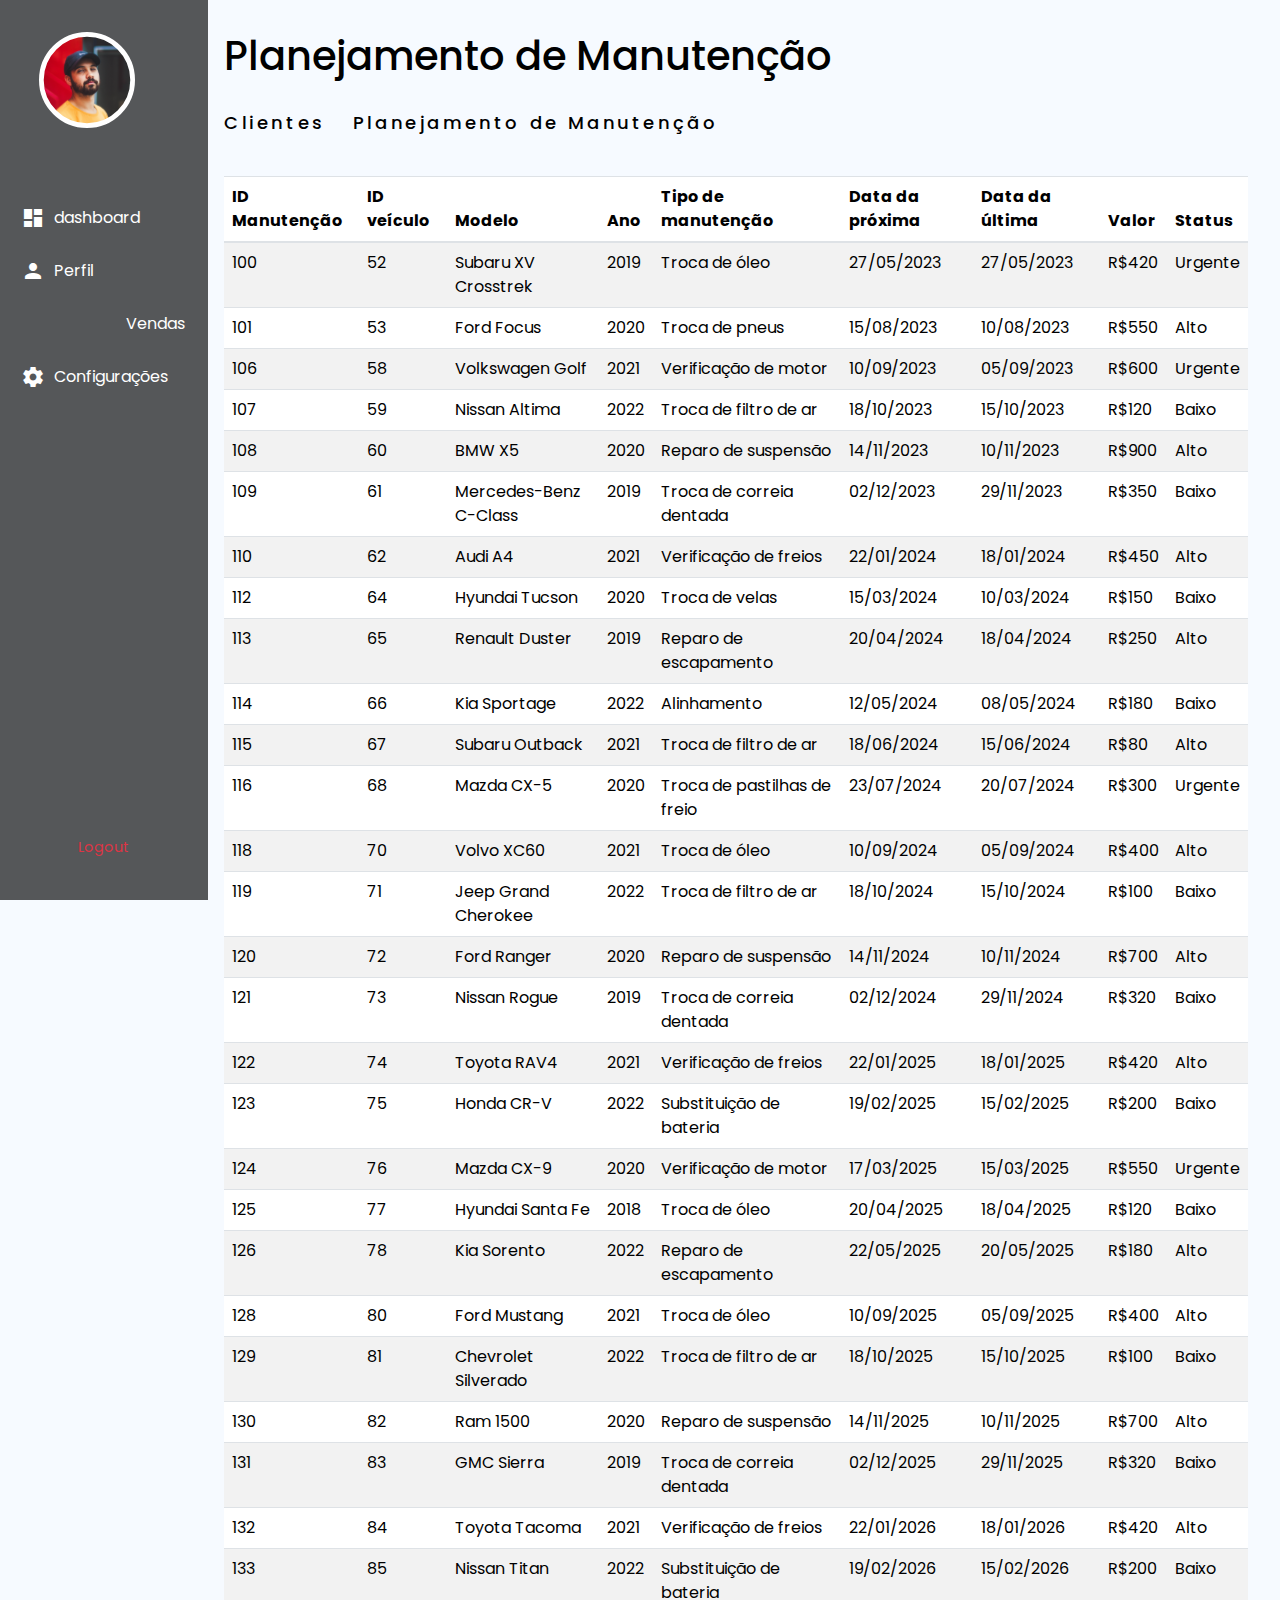
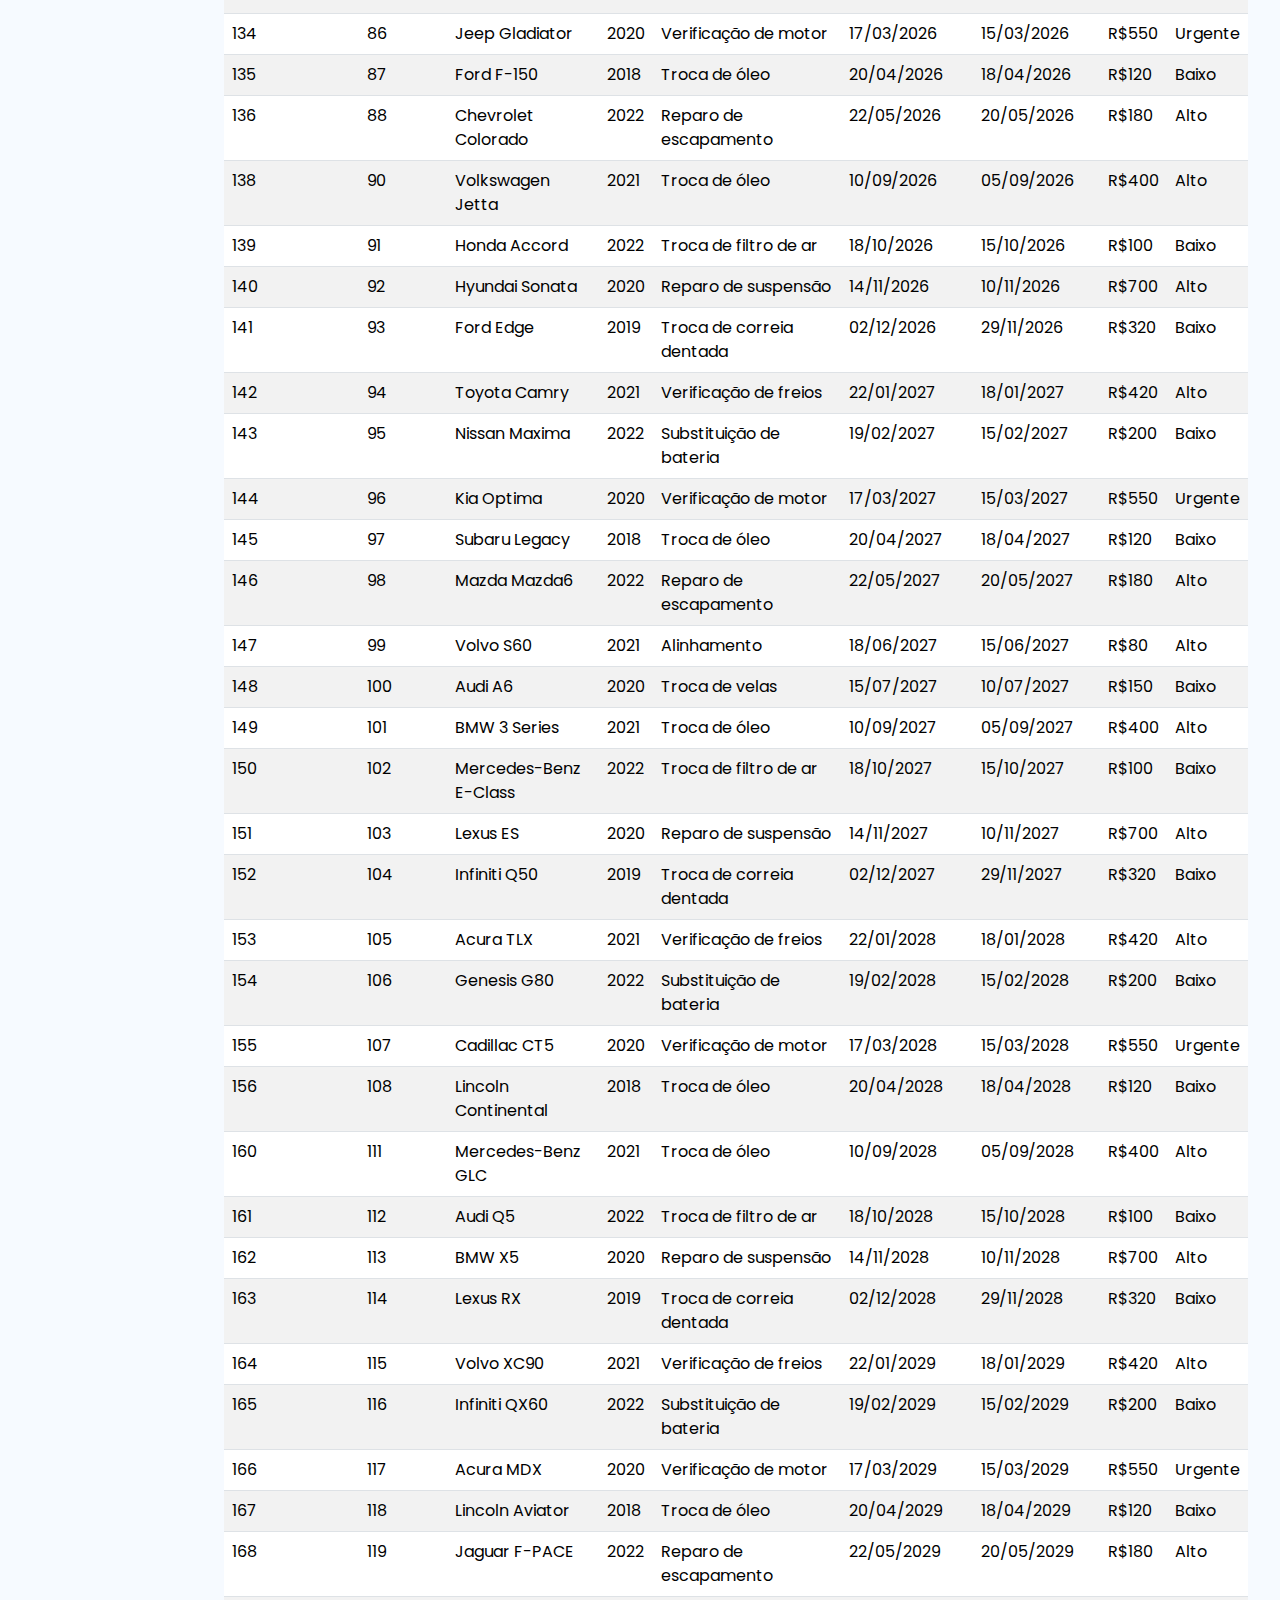
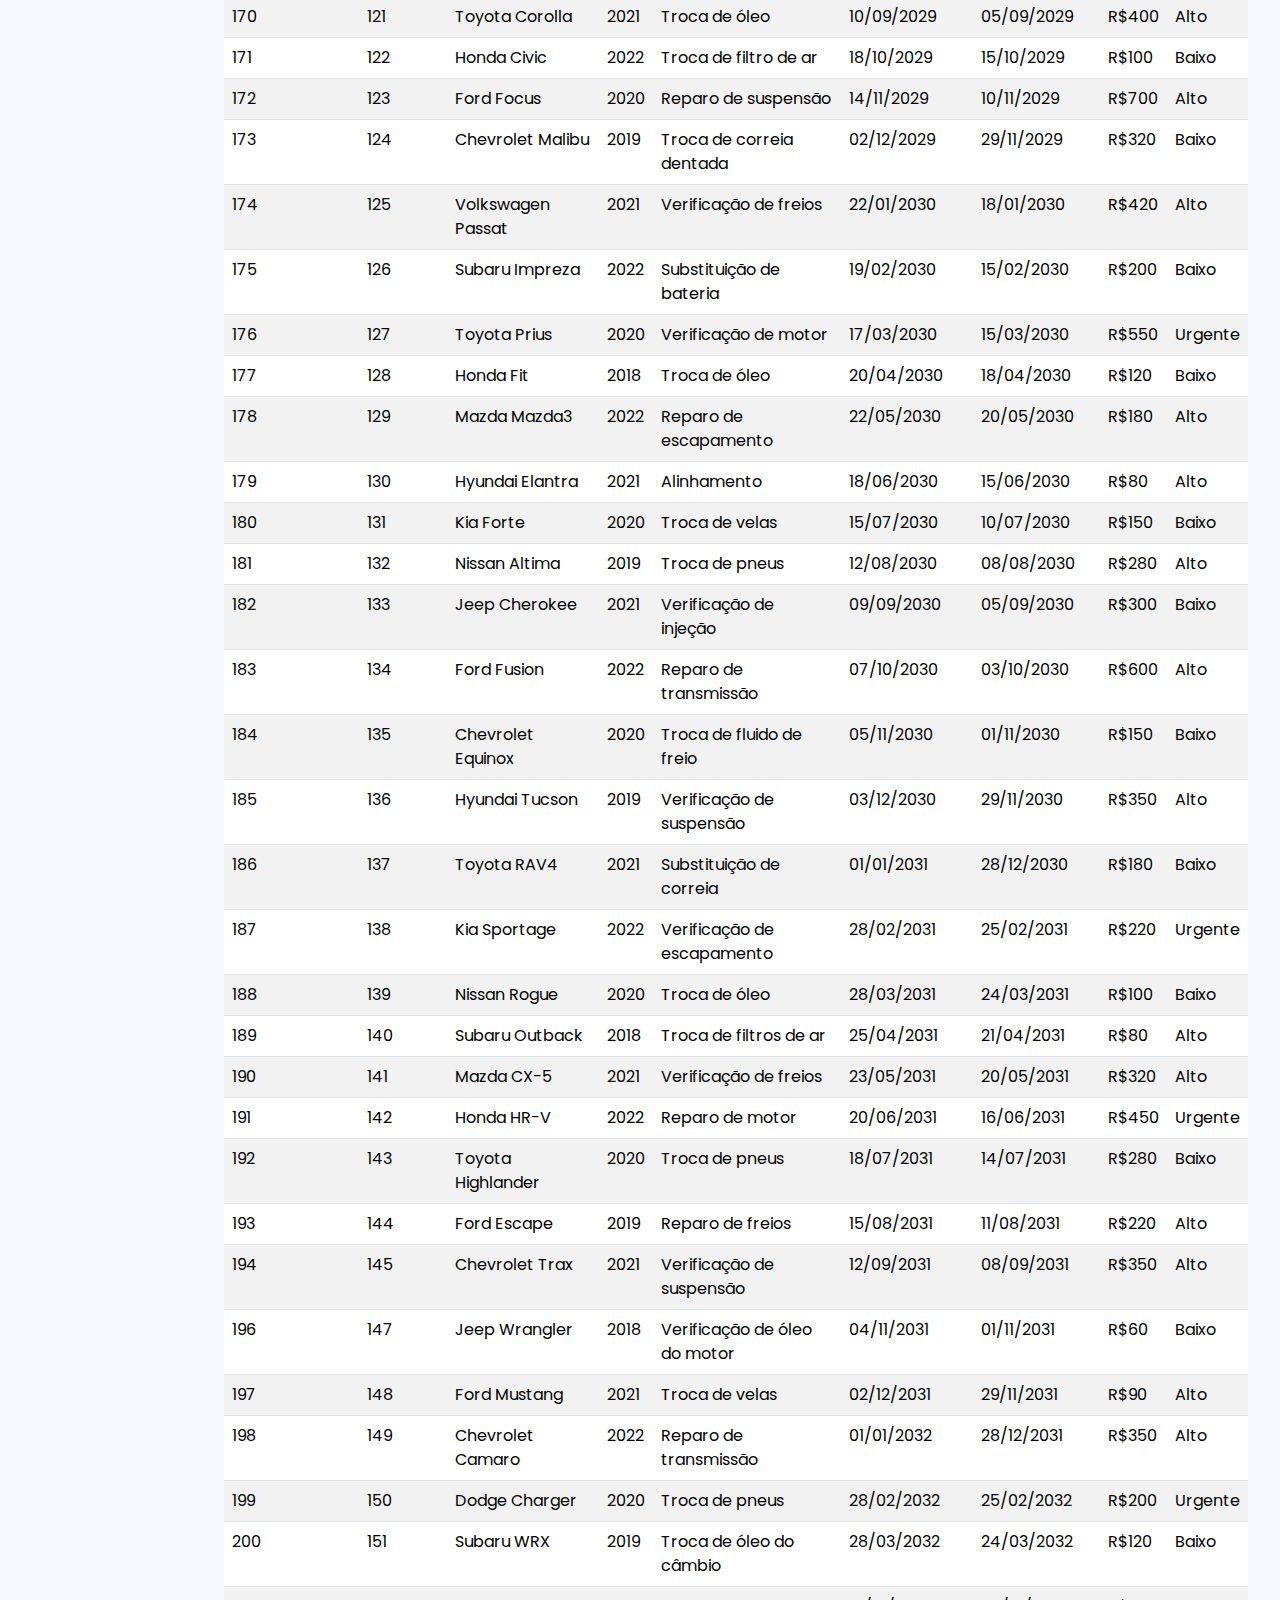
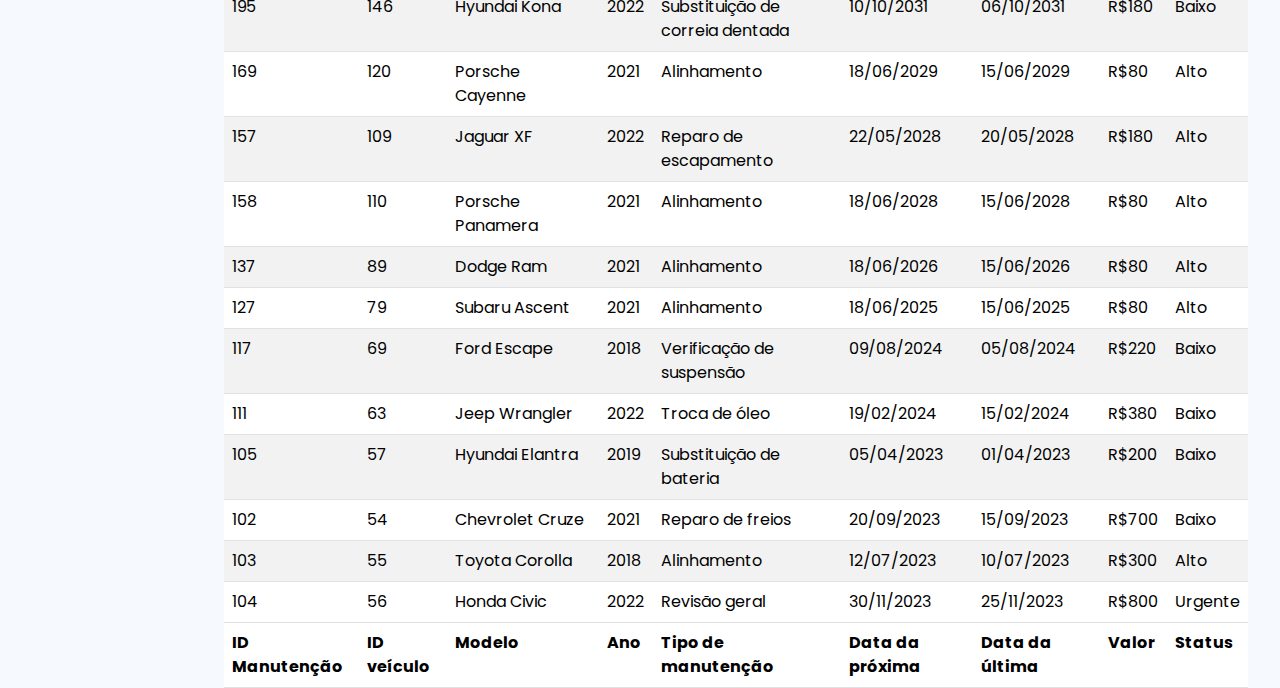
==== commit 6d33fba5: "commit" ====
--- a/src/Pages/maintenance.html
+++ b/src/Pages/maintenance.html
@@ -70,7 +70,6 @@
     <div class="pages">
       <a href="./index.html"><span>Clientes</span></a> 
       <a style="margin-left: 23px;" href=""><span>Planejamento de Manutenção</span></a> 
-      <a style="margin-left: 23px;" href=""><span>Recomendação de veículos</span></a>
     </div>
 
     <table id="example" class="table table-striped teste"  style="width:100%">
